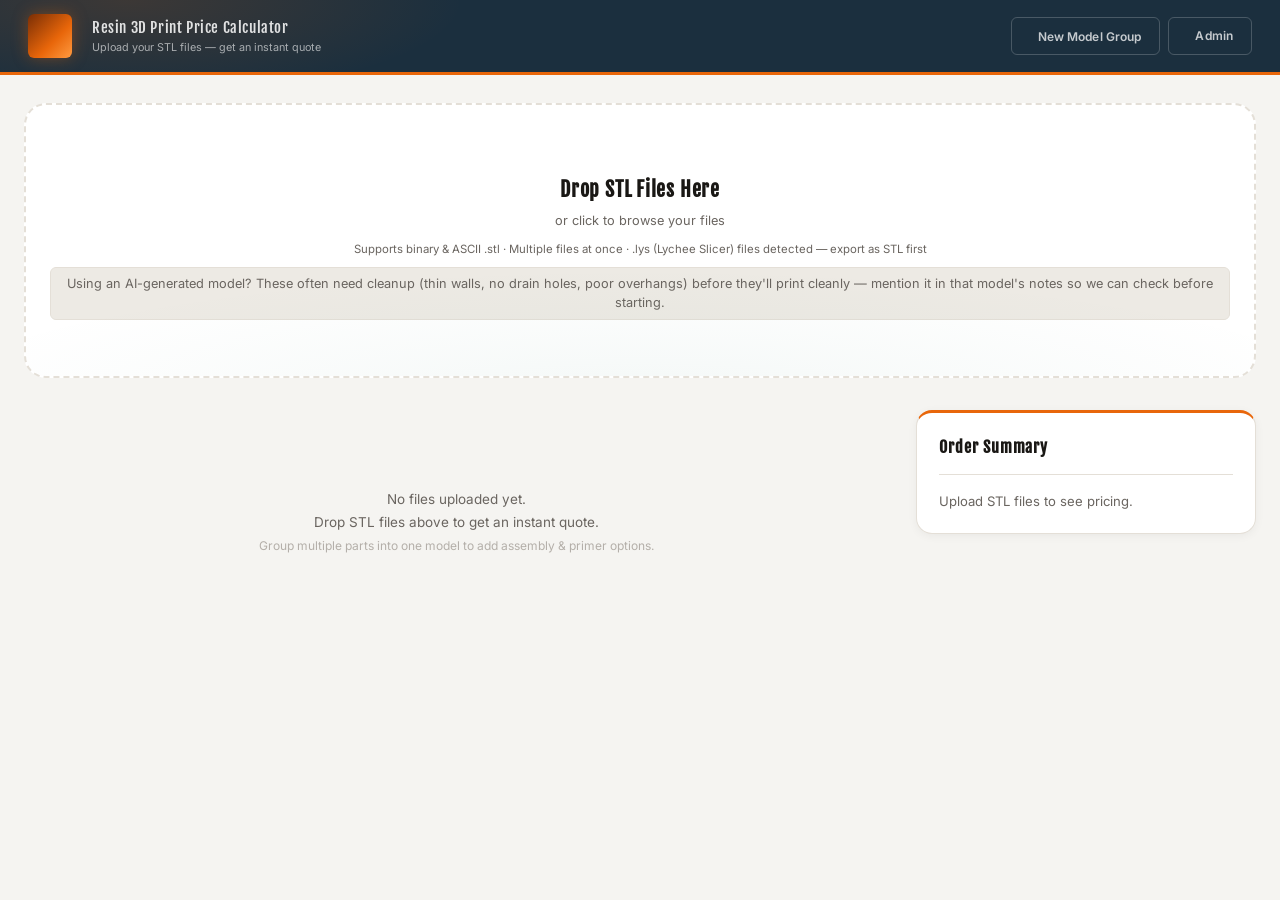
==== index.html @ 91a3cb87 "Wire the real Supabase relay URL and fix a duplicate config.js module instance RELAY_BASE_URL now po" ====
<!DOCTYPE html>
<html lang="en">
<head>
  <meta charset="UTF-8">
  <meta name="viewport" content="width=device-width, initial-scale=1.0">
  <title>3D Print Price Calculator — Arcane Flame</title>
  <link rel="stylesheet" href="css/style.css?v=14">
  <script type="importmap">
  {
    "imports": {
      "three":          "https://cdn.jsdelivr.net/npm/three@0.161.0/build/three.module.js",
      "three/addons/":  "https://cdn.jsdelivr.net/npm/three@0.161.0/examples/jsm/"
    }
  }
  </script>
</head>
<body>
<div class="app-wrap">

  <header class="app-header">
    <div class="app-header-left">
      <img src="https://ik.imagekit.io/8xqqxw0sa/Arcane%20Flame%20Branding/Arcane%20Flame%20logos/Arcane%20Flame%20Logog%20-%20White%20small%20stacked.png"
           alt="Arcane Flame" class="app-logo-img"
           onerror="this.style.display='none';this.nextElementSibling.style.display='flex'">
      <div class="app-logo-fallback" style="display:none" data-icon-only="flame" data-icon-size="20"></div>
      <div class="app-title">
        <p>Resin 3D Print Price Calculator</p>
        <span class="app-tagline">Upload your STL files — get an instant quote</span>
      </div>
    </div>
    <div class="app-header-actions">
      <button class="btn btn-ghost btn-sm" id="add-group-btn" aria-label="New Model Group">
        <span aria-hidden="true" data-icon-only="plus" data-icon-size="16"></span><span class="btn-label">New Model Group</span>
      </button>
      <a href="admin.html" class="btn btn-ghost btn-sm" aria-label="Admin">
        <span aria-hidden="true" data-icon-only="settings" data-icon-size="16"></span><span class="btn-label">Admin</span>
      </a>
    </div>
  </header>
  <hr class="brand-divider">

  <div class="drop-zone" id="drop-zone" role="button" tabindex="0">
    <div class="drop-icon" data-icon-only="upload" data-icon-size="34"></div>
    <h3 class="drop-title-desktop">Drop STL Files Here</h3>
    <h3 class="drop-title-touch">Tap to Browse Your Files</h3>
    <p>or click to browse your files</p>
    <p class="drop-hint">Supports binary &amp; ASCII .stl · Multiple files at once · .lys (Lychee Slicer) files detected — export as STL first</p>
    <p class="ai-file-note" data-icon="bot">Using an AI-generated model? These often need cleanup (thin walls, no drain holes, poor overhangs) before they'll print cleanly — mention it in that model's notes so we can check before starting.</p>
  </div>
  <input type="file" id="file-input" accept=".stl,.lys" multiple hidden>

  <div class="main-grid">
    <div>
      <div id="group-list">
        <div id="empty-state" class="empty-state">
          <div class="empty-icon" data-icon-only="inbox" data-icon-size="34"></div>
          <p>No files uploaded yet.<br>Drop STL files above to get an instant quote.<br>
          <span style="font-size:.8rem;color:var(--text-dimmer)">Group multiple parts into one model to add assembly &amp; primer options.</span></p>
        </div>
      </div>
      <button class="btn btn-primary btn-lg add-model-btn" id="add-model-btn" type="button" style="display:none">
        <span aria-hidden="true" data-icon-only="plus" data-icon-size="16"></span><span class="btn-label">Add New Model</span>
      </button>
    </div>

    <aside class="order-summary" id="order-summary">
      <h2 class="summary-title">Order Summary</h2>
      <p class="summary-empty">Upload STL files to see pricing.</p>
    </aside>
  </div>

  <div class="mobile-summary-bar empty" id="mobile-summary-bar">
    <div class="mobile-summary-info">
      <span class="mobile-summary-count" id="mobile-summary-count">0 items</span>
      <span class="mobile-summary-total" id="mobile-summary-total">—</span>
    </div>
    <button class="btn btn-primary btn-sm" id="mobile-summary-btn" data-icon-suffix="arrowRight">Review Order</button>
  </div>

</div><!-- /.app-wrap -->

<!-- 3D Viewer Modal -->
<div class="modal-backdrop" id="viewer-modal" role="dialog" aria-modal="true">
  <div class="modal-panel">
    <div class="modal-header">
      <span class="modal-title">3D Preview</span>
      <div class="modal-header-controls">
        <div class="viewer-themes" id="viewer-theme-btns">
          <button class="theme-btn active" data-theme="resin">Resin</button>
          <button class="theme-btn" data-theme="clay">Clay</button>
          <button class="theme-btn" data-theme="studio">Studio</button>
        </div>
        <button class="btn btn-ghost btn-sm" id="modal-close" data-icon="x">Close</button>
      </div>
    </div>
    <div class="modal-canvas-wrap">
      <!-- Static thumbnail shown by default; replaced by canvas on demand -->
      <div id="modal-static-wrap" class="modal-static-wrap" style="display:none">
        <img id="modal-static-img" class="modal-static-img" alt="Model preview">
        <button class="btn btn-primary" id="modal-load-3d-btn" data-icon="eye">Load Interactive 3D Preview</button>
        <p class="modal-static-note" id="modal-perf-note"></p>
      </div>
      <canvas id="modal-canvas" style="display:none"></canvas>
      <div class="modal-hint" data-icon="mousePointer">Drag to rotate · Scroll to zoom · Right-click to pan</div>
    </div>
  </div>
</div>

<!-- Order / Quote Form Overlay -->
<div class="order-overlay" id="order-overlay" role="dialog" aria-modal="true">
  <div class="order-panel">
    <div class="order-panel-header">
      <h2 id="order-panel-title">Review Your Order</h2>
      <button class="btn btn-ghost btn-sm" id="order-close" data-icon-only="x" data-icon-size="16"></button>
    </div>
    <div class="order-panel-body">

      <!-- Step 1 — Review -->
      <div id="order-review-wrap" style="display:none">
        <div class="review-ref-row">
          <span class="review-ref-label">Quote Reference</span>
          <span class="quote-stamp"><strong id="review-order-number" class="quote-stamp-value">—</strong></span>
        </div>
        <div id="review-groups-container"><!-- populated by JS --></div>
        <div class="order-total-row">
          <span>Grand Total (estimated)</span>
          <span id="review-order-total">—</span>
        </div>
        <p class="review-custom-quote-note" id="review-custom-quote-note" style="display:none" data-icon="info">
          Orders over £150 are personally reviewed before we confirm pricing — we'll be in touch if anything needs adjusting.
        </p>
        <p class="review-minimum-note" id="review-minimum-note" style="display:none"></p>
        <p class="review-disclaimer-note" data-icon="alertTriangle">
          Please review your order carefully before continuing.
          Ensure all scales, quantities, and material choices are correct.
          All orders are reviewed by hand before we confirm — you're welcome to cancel at that point if anything needs changing.
        </p>
        <div class="form-actions">
          <button class="btn btn-primary btn-lg" id="review-continue-btn" data-icon-suffix="arrowRight">Continue to Contact Details</button>
        </div>
      </div>

      <!-- Step 2 — Contact form -->
      <div id="order-form-wrap" style="display:none">
        <div class="review-back-row">
          <button class="btn btn-ghost btn-sm" id="order-back-btn" data-icon="arrowLeft">Back to Review</button>
          <span class="review-back-ref">Ref: <strong id="form-order-ref">—</strong></span>
        </div>

        <form id="order-form" novalidate>
          <div class="form-field">
            <label for="cust-name">Your name *</label>
            <input type="text" id="cust-name" name="cust-name" required placeholder="Jane Smith">
          </div>
          <div class="form-field">
            <label for="cust-email">Email address *</label>
            <input type="email" id="cust-email" name="cust-email" required placeholder="jane@example.com">
          </div>
          <div class="form-field">
            <label for="cust-notes">Additional notes</label>
            <textarea id="cust-notes" name="cust-notes"
              placeholder="Colour preferences, deadline, special requirements…"></textarea>
          </div>

          <div class="form-field disclaimer-field">
            <label class="checkbox-row">
              <input type="checkbox" name="disclaimer" id="disclaimer-check" required>
              <span>I confirm that all information provided (file scale, material selection,
                supports, and quantity) is accurate to the best of my knowledge. I understand
                that submitting incorrect information may result in my order being
                <strong>delayed or cancelled</strong> while Arcane Flame contacts me to
                resolve the issue before proceeding.</span>
            </label>
          </div>

          <p style="font-size:.75rem;color:var(--text-dimmer);margin-bottom:14px;line-height:1.5">
            * Estimate only — final price confirmed after file review.
            STL files are not uploaded; only dimensions and volume are used for pricing.
          </p>
          <div class="form-actions">
            <button type="submit" class="btn btn-primary btn-lg" data-icon-suffix="arrowRight">Submit Quote Request</button>
          </div>
        </form>
      </div>

      <!-- Step 3 — Success -->
      <div class="order-success" id="order-success-wrap" style="display:none">
        <div class="success-icon" data-icon-only="flame" data-icon-size="40"></div>
        <h3>Quote Submitted!</h3>
        <p>We'll review your files and send a confirmation to<br>
           <strong id="order-success-email" style="color:var(--accent)"></strong></p>
        <p class="success-ref">Your reference</p>
        <span class="quote-stamp quote-stamp-lg"><strong id="order-success-number" class="quote-stamp-value">—</strong></span>
        <p style="font-size:.8rem">Our team typically responds within 1 business day.</p>
        <button class="btn btn-secondary"
                onclick="document.getElementById('order-overlay').classList.remove('open')">Close</button>
      </div>

    </div>
  </div>
</div>

<script type="module" src="js/main.js?v=16"></script>
<script>
  document.getElementById('add-group-btn').addEventListener('click', () => {
    document.dispatchEvent(new CustomEvent('add-group'));
  });
</script>
</body>
</html>
---- css/style.css ----
/* ============================================================
   3D Print Price Calculator — Arcane Flame
   v8 · Fjalla One · Green CTA · Modern UI
   ============================================================ */

@import url('https://fonts.googleapis.com/css2?family=Fjalla+One&family=Inter:wght@300;400;500;600;700&family=IBM+Plex+Mono:wght@500;600&display=swap');

:root {
  --bg:           #f5f4f1;
  --bg2:          #ffffff;
  --bg3:          #edeae4;
  --card:         #ffffff;
  --card-border:  #e4dfd7;
  --card-border-h:#c8c2b8;

  /* CTA — Arcane Flame forest green */
  --accent:       #1c6d57;
  --accent-light: #145242;
  --accent-dim:   #155044;
  --accent-glow:  rgba(28,109,87,.12);
  --accent-glow2: rgba(28,109,87,.06);

  /* Brand flame orange (decorative) */
  --flame:        #e8660a;
  --flame-light:  #c45508;
  --flame-glow:   rgba(232,102,10,.10);

  --green:        #16a34a;
  --amber:        #c47700;
  --red:          #dc2626;

  --text:         #191714;
  --text-dim:     #6a6560;
  --text-dimmer:  #b4afa9;
  --heading-font: 'Fjalla One', Impact, sans-serif;
  --body-font:    'Inter', -apple-system, BlinkMacSystemFont, sans-serif;
  --mono-font:    'IBM Plex Mono', ui-monospace, 'SF Mono', Consolas, monospace;

  --radius:    10px;
  --radius-sm: 6px;
  --radius-lg: 16px;
  --radius-xl: 22px;

  --shadow:    0 4px 24px rgba(0,0,0,.07);
  --shadow-sm: 0 2px 10px rgba(0,0,0,.05);
  --shadow-lg: 0 8px 32px rgba(0,0,0,.10);
  --glow:      0 0 24px rgba(28,109,87,.22);
  --transition: .18s ease;
}

/* ---- Reset --------------------------------------------------------- */
*, *::before, *::after { box-sizing: border-box; margin: 0; padding: 0; }
html { font-size: 15px; scroll-behavior: smooth; }
body {
  font-family: var(--body-font);
  background: var(--bg);
  color: var(--text);
  min-height: 100vh;
  line-height: 1.55;
}
a { color: var(--accent); text-decoration: none; }
a:hover { color: var(--accent-light); }
img { display: block; max-width: 100%; }

/* ---- Icons ----------------------------------------------------------- */
.icon { flex-shrink: 0; vertical-align: -3px; }
.label-icon-row { display: inline-flex; align-items: center; gap: 6px; }

/* ---- Layout -------------------------------------------------------- */
.app-wrap { max-width: 1280px; margin: 0 auto; padding: 0 16px 60px; }
@media (min-width: 960px) {
  .app-wrap { padding: 0 24px 80px; }
}

/* ---- Header -------------------------------------------------------- */
.app-header {
  display: flex; flex-direction: column; align-items: flex-start; gap: 10px;
  padding: 12px 16px; margin: 0 -16px;
  background:
    radial-gradient(ellipse 480px 140px at 10% 0%, rgba(232,102,10,.16), transparent 70%),
    #1b2f3e;
  border-bottom: 3px solid var(--flame);
}
.app-header-left { display: flex; align-items: center; gap: 12px; width: 100%; }

.app-logo-img {
  height: 40px; width: auto; display: block; flex-shrink: 0;
}
.app-logo-fallback {
  width: 36px; height: 36px;
  background: linear-gradient(135deg, #7a2e05 0%, #e8660a 60%, #ff9a40 100%);
  border-radius: var(--radius-sm);
  display: flex; align-items: center; justify-content: center;
  font-size: 1.2rem; box-shadow: 0 0 16px rgba(232,102,10,.35); flex-shrink: 0;
}
.app-title p {
  font-family: var(--heading-font);
  font-size: .92rem; letter-spacing: .04em;
  color: rgba(255,255,255,.85);
}
.app-title .app-tagline {
  font-size: .7rem; color: rgba(255,255,255,.6);
  display: block; margin-top: 1px; font-family: var(--body-font);
}

.app-header .btn-ghost {
  color: rgba(255,255,255,.75); border-color: rgba(255,255,255,.2); background: transparent;
}
.app-header .btn-ghost:hover {
  background: rgba(255,255,255,.1); color: #fff; border-color: rgba(255,255,255,.38);
}
.brand-divider { height: 0; border: none; margin-bottom: 28px; }

.app-header-actions { display: flex; gap: 8px; width: 100%; }
.app-header-actions .btn {
  flex: 0 0 44px; width: 44px; height: 44px; padding: 0;
  justify-content: center;
}
.app-header-actions .btn-label { display: none; }

@media (min-width: 768px) {
  .app-header {
    flex-direction: row; align-items: center; justify-content: space-between;
    padding: 14px 28px; margin: 0 -24px;
  }
  .app-header-left { width: auto; gap: 20px; }
  .app-logo-img { height: 52px; }
  .app-logo-fallback { width: 44px; height: 44px; font-size: 1.4rem; }
  .app-title p { font-size: 1rem; }
  .app-title .app-tagline { font-size: .72rem; }
  .app-header-actions { width: auto; }
  .app-header-actions .btn { flex: 0 0 auto; width: auto; height: auto; padding: 9px 18px; }
  .app-header-actions .btn-label { display: inline; margin-left: 2px; }
}

/* ---- Buttons ------------------------------------------------------- */
.btn {
  display: inline-flex; align-items: center; gap: 6px;
  padding: 9px 18px; border: 1px solid transparent;
  border-radius: var(--radius-sm);
  font-family: var(--body-font); font-size: .875rem; font-weight: 600;
  cursor: pointer; white-space: nowrap; transition: var(--transition); letter-spacing: .01em;
}
.btn:focus-visible { outline: 2px solid var(--accent); outline-offset: 2px; }

.btn-primary {
  background: linear-gradient(135deg, var(--accent-dim), var(--accent));
  color: #fff; border-color: var(--accent);
  box-shadow: 0 2px 10px rgba(28,109,87,.25);
}
.btn-primary:hover {
  background: linear-gradient(135deg, var(--accent), #22836a);
  box-shadow: var(--glow); transform: translateY(-1px);
  animation: btn-pulse 1.8s ease-in-out infinite;
}
@keyframes btn-pulse {
  0%, 100% { box-shadow: 0 2px 10px rgba(28,109,87,.25), 0 0 0 rgba(28,109,87,0); }
  50%      { box-shadow: 0 2px 10px rgba(28,109,87,.25), 0 0 20px rgba(28,109,87,.35); }
}
@media (prefers-reduced-motion: reduce) {
  .btn-primary:hover { animation: none; }
}
.btn-primary:active { transform: none; }
.btn-secondary { background: transparent; color: var(--accent); border-color: var(--accent); }
.btn-secondary:hover { background: var(--accent-glow); }
.btn-ghost { background: transparent; color: var(--text-dim); border-color: var(--card-border); }
.btn-ghost:hover { background: var(--bg3); color: var(--text); border-color: var(--card-border-h); }
.btn-danger { background: rgba(220,38,38,.07); color: var(--red); border-color: rgba(220,38,38,.3); }
.btn-danger:hover { background: rgba(220,38,38,.14); }
.btn-sm  { padding: 5px 12px; font-size: .8rem; }
.btn-lg  { padding: 13px 24px; font-size: 1rem; width: 100%; justify-content: center; }

/* ---- Drop zone ----------------------------------------------------- */
.drop-zone {
  border: 2px dashed var(--card-border);
  border-radius: var(--radius-xl); padding: 28px 16px;
  text-align: center; cursor: pointer; transition: var(--transition);
  background: var(--bg2); margin-bottom: 24px;
  user-select: none; position: relative; overflow: hidden;
}
@media (min-width: 768px) {
  .drop-zone { padding: 56px 24px; margin-bottom: 32px; }
}
.drop-title-touch { display: block; }
.drop-title-desktop { display: none; }
@media (min-width: 768px) {
  .drop-title-touch { display: none; }
  .drop-title-desktop { display: block; }
}
.drop-zone::after {
  content: ''; position: absolute; inset: 0;
  background: radial-gradient(ellipse 60% 50% at 50% 110%, rgba(28,109,87,.05), transparent);
  pointer-events: none;
}
.drop-zone:hover, .drop-zone.drag-over {
  border-color: var(--accent); background: #f0f8f5;
}
.drop-icon { font-size: 3rem; margin-bottom: 14px; line-height: 1; }
.drop-zone h3 {
  font-family: var(--heading-font);
  font-size: 1.3rem; letter-spacing: .04em; color: var(--text); margin-bottom: 6px;
}
.drop-zone p  { font-size: .85rem; color: var(--text-dim); }
.drop-zone .drop-hint { margin-top: 10px; font-size: .76rem; color: var(--text-dim); }
.ai-file-note {
  margin-top: 8px; font-size: .74rem; color: var(--text-dim);
  background: var(--bg3); border: 1px solid var(--card-border); border-radius: var(--radius-sm);
  padding: 6px 10px; display: inline-block;
}

/* ---- Main grid ----------------------------------------------------- */
.main-grid { display: grid; grid-template-columns: 1fr; gap: 20px; align-items: start; }
@media (min-width: 960px) {
  .main-grid { grid-template-columns: 1fr 340px; gap: 28px; }
}

/* ---- Empty state --------------------------------------------------- */
.empty-state {
  display: flex; flex-direction: column; align-items: center; justify-content: center;
  gap: 14px; padding: 64px 24px; color: var(--text-dim); min-height: 200px; text-align: center;
}
.empty-state .empty-icon { font-size: 3.5rem; opacity: .2; }
.empty-state p { font-size: .9rem; line-height: 1.7; }

/* ---- File cards ---------------------------------------------------- */
.file-card {
  background: var(--card); border: 1px solid var(--card-border);
  border-radius: var(--radius-lg); overflow: hidden;
  padding: 16px 18px 14px;
  position: relative; transition: border-color var(--transition), box-shadow var(--transition);
  box-shadow: var(--shadow-sm);
}
.file-card:hover { border-color: var(--card-border-h); box-shadow: var(--shadow); }

.card-header { display: flex; gap: 14px; align-items: flex-start; margin-bottom: 12px; }
.card-header-text { flex: 1; min-width: 0; padding-top: 2px; }

.card-remove-x {
  position: absolute; top: 8px; right: 8px;
  background: rgba(220,38,38,.08); border: none; color: var(--red);
  cursor: pointer; width: 32px; height: 32px; border-radius: 16px;
  font-size: .78rem; display: flex; align-items: center; justify-content: center; gap: 5px;
  padding: 0; transition: background var(--transition), padding var(--transition), width var(--transition);
  z-index: 2; white-space: nowrap;
}
.card-remove-x:hover, .card-remove-x:focus-visible { background: rgba(220,38,38,.2); }
.card-remove-x.armed {
  width: auto; padding: 0 12px; background: var(--red); color: #fff; font-weight: 600;
}
.card-remove-x.armed:hover { background: #b91c1c; }

@media (max-width: 767px) {
  .card-remove-x:not(.armed) { width: 44px; height: 44px; font-size: 1rem; }
  .card-remove-x.armed { height: 44px; font-size: .85rem; }
}

.card-thumb {
  position: relative; background: var(--bg3); cursor: pointer;
  overflow: hidden; flex-shrink: 0;
  width: 100px; height: 100px;
  border-radius: var(--radius); border: 1px solid var(--card-border);
  display: flex; align-items: center; justify-content: center;
}
.card-thumb .thumb-img { width: 100%; height: 100%; object-fit: cover; }
.thumb-placeholder {
  font-size: 1.4rem; font-weight: 900; color: var(--text-dimmer);
  letter-spacing: .1em; font-family: var(--heading-font);
}
.thumb-overlay {
  position: absolute; inset: 0; background: rgba(10,9,7,.55);
  display: flex; align-items: center; justify-content: center;
  opacity: 0; transition: opacity var(--transition);
  color: #ff9a40; font-size: .7rem; font-weight: 600; text-align: center; padding: 4px;
}
.card-thumb:hover .thumb-overlay { opacity: 1; }
.loading-thumb, .error-thumb { flex-direction: column; gap: 8px; color: var(--text-dim); }
.error-thumb { color: var(--red); font-size: 1.5rem; }

.card-body { display: flex; flex-direction: column; gap: 10px; }
.card-filename {
  font-size: .95rem; font-weight: 600; color: var(--text);
  white-space: nowrap; overflow: hidden; text-overflow: ellipsis; padding-right: 36px;
}
@media (max-width: 767px) {
  .card-filename { padding-right: 52px; }
}
.card-meta {
  font-family: var(--mono-font); font-size: .68rem; letter-spacing: .01em;
  color: var(--text-dim); display: flex; flex-wrap: wrap; gap: 4px; align-items: center;
}
.card-dims  { font-size: .79rem; color: var(--text-dim); }
.card-dims strong { font-family: var(--mono-font); font-size: .74rem; letter-spacing: .01em; color: var(--text); }
.card-meta.text-error { font-family: var(--body-font); font-size: .75rem; letter-spacing: normal; }

.card-controls { display: flex; flex-direction: column; gap: 8px; }
.control-row { display: grid; grid-template-columns: 90px 1fr; align-items: center; gap: 8px; }
.control-row label { font-size: .78rem; color: var(--text-dim); font-weight: 500; }

input[type="number"], input[type="text"], input[type="email"],
input[type="password"], select, textarea {
  background: var(--bg2); border: 1px solid var(--card-border);
  border-radius: var(--radius-sm); color: var(--text);
  font-family: var(--body-font); font-size: .85rem;
  padding: 6px 10px; width: 100%;
  transition: border-color var(--transition), box-shadow var(--transition);
}
input:focus, select:focus, textarea:focus {
  outline: none; border-color: var(--accent); box-shadow: 0 0 0 3px var(--accent-glow);
}
select option { background: #fff; }
.input-scale { max-width: 80px; }
.input-qty   { max-width: 70px; }

.scale-wrap { display: flex; flex-direction: column; gap: 6px; }
.scale-presets { display: flex; flex-wrap: wrap; gap: 4px; }
.scale-preset {
  background: var(--bg3); border: 1px solid var(--card-border);
  color: var(--text-dim); border-radius: 20px;
  font-size: .72rem; padding: 3px 10px; cursor: pointer;
  transition: var(--transition); font-family: var(--body-font);
}
.scale-preset:hover { border-color: var(--accent); color: var(--accent); }
.scale-preset.active { background: var(--accent); border-color: var(--accent); color: #fff; }

.seg-control { display: flex; border-radius: var(--radius-sm); overflow: hidden; border: 1px solid var(--card-border); }
.seg-btn {
  flex: 1; padding: 5px 10px; background: var(--bg3); border: none;
  color: var(--text-dim); font-size: .75rem; font-weight: 500;
  cursor: pointer; transition: var(--transition);
  font-family: var(--body-font); line-height: 1.3; text-align: center;
}
.seg-btn:not(:last-child) { border-right: 1px solid var(--card-border); }
.seg-btn:hover { background: var(--bg2); color: var(--text); }
.seg-btn.active { background: linear-gradient(135deg, var(--accent-dim), var(--accent)); color: #fff; }
.seg-btn.active-green { background: linear-gradient(135deg, #14532d, #16a34a); color: #fff; }
.presupported-badge {
  display: inline-flex; align-items: center; gap: 4px;
  font-size: .7rem; color: var(--green);
  background: rgba(22,163,74,.08); border: 1px solid rgba(22,163,74,.2);
  border-radius: 20px; padding: 2px 8px; margin-left: 6px;
}

.cost-details { margin-top: 2px; }
.cost-details summary {
  font-size: .78rem; color: var(--text-dim); cursor: pointer;
  padding: 4px 0; user-select: none; list-style: none;
  display: flex; align-items: center; gap: 4px;
}
.cost-details summary::before { content: '▶'; font-size: .6rem; transition: transform .15s; }
details[open] > summary::before { transform: rotate(90deg); }
.cost-details summary:hover { color: var(--accent); }
.breakdown-table { width: 100%; border-collapse: collapse; margin-top: 8px; font-size: .78rem; }
.breakdown-table td { padding: 4px 6px; border-bottom: 1px solid rgba(0,0,0,.05); }
.breakdown-table td:last-child { text-align: right; color: var(--text); }
.row-min td { color: var(--amber) !important; font-size: .75rem; }
.row-saved td { color: var(--green) !important; }

.card-cost {
  display: flex; align-items: baseline; gap: 12px;
  margin-top: auto; padding-top: 10px; border-top: 1px solid var(--card-border);
}
.unit-cost  { font-size: 1.15rem; font-weight: 700; color: var(--accent); }
.total-cost { font-size: .9rem; color: var(--text-dim); }

.progress-bar { height: 2px; background: var(--bg3); border-radius: 2px; overflow: hidden; }
.progress-fill { height: 100%; background: var(--accent); border-radius: 2px; width: 60%; }
.progress-fill.animate { animation: progress-pulse 1.4s ease-in-out infinite; }
@keyframes progress-pulse {
  0%,100% { transform: translateX(-100%); width: 60%; }
  50% { transform: translateX(130%); }
}
.spinner {
  width: 28px; height: 28px; border: 3px solid var(--card-border);
  border-top-color: var(--accent); border-radius: 50%; animation: spin .7s linear infinite;
}
@keyframes spin { to { transform: rotate(360deg); } }

/* ---- Order summary -------------------------------------------------- */
.order-summary {
  background: var(--card); border: 1px solid var(--card-border);
  border-radius: var(--radius-lg); padding: 22px;
  position: sticky; top: 24px;
  border-top: 3px solid var(--flame); box-shadow: var(--shadow-sm);
}

@media (max-width: 959px) {
  .order-summary { display: none; }
}

.mobile-summary-bar {
  display: none;
}
@media (max-width: 959px) {
  .mobile-summary-bar {
    display: flex; align-items: center; justify-content: space-between;
    position: fixed; left: 0; right: 0; bottom: 0; z-index: 50;
    background: var(--bg2); border-top: 2px solid var(--accent);
    padding: 10px 16px; gap: 12px;
    box-shadow: 0 -4px 16px rgba(0,0,0,.12);
  }
  .mobile-summary-bar.empty { display: none; }
  .app-wrap { padding-bottom: 84px; }
}
.mobile-summary-info { display: flex; flex-direction: column; line-height: 1.25; }
.mobile-summary-count { font-size: .7rem; color: var(--text-dim); }
.mobile-summary-total { font-size: 1.05rem; font-weight: 700; color: var(--accent); }

.summary-title {
  font-family: var(--heading-font);
  font-size: 1.05rem; letter-spacing: .06em;
  margin-bottom: 16px; padding-bottom: 14px; border-bottom: 1px solid var(--card-border);
}
.summary-empty { font-size: .875rem; color: var(--text-dim); }
.sum-file-detail {
  font-size: .72rem; color: var(--text-dimmer);
  padding: 0 0 5px 0; margin-top: -2px; line-height: 1.4;
}
.summary-divider { height: 1px; background: var(--card-border); margin: 12px 0; }
.summary-total {
  display: flex; justify-content: space-between;
  font-size: 1.15rem; font-weight: 700; margin-bottom: 16px;
}
.summary-total span:last-child { color: var(--accent); }
.summary-note {
  font-size: .74rem; color: var(--text-dim); margin-bottom: 18px; line-height: 1.5;
  padding: 8px 10px; border: 1px solid var(--card-border);
  border-radius: var(--radius-sm); background: var(--bg3);
}
.summary-min-note {
  font-size: .78rem; color: var(--accent); font-weight: 600; line-height: 1.5;
  padding: 8px 10px; margin-bottom: 12px;
  border: 1px solid var(--accent-glow); border-radius: var(--radius-sm); background: var(--accent-glow);
}

/* ---- 3D Viewer Modal — always dark --------------------------------- */
.modal-backdrop {
  position: fixed; inset: 0; z-index: 100;
  background: rgba(5,4,3,.88); backdrop-filter: blur(4px);
  display: none; align-items: flex-end; justify-content: center; padding: 0;
}
.modal-backdrop.open { display: flex; }

.modal-panel {
  background: #0d0b08; border: 1px solid #3a2e22; border-top: 2px solid #e8660a;
  border-radius: var(--radius-lg) var(--radius-lg) 0 0;
  width: 100%; max-width: 100%; height: 95vh;
  display: flex; flex-direction: column; overflow: hidden;
  box-shadow: 0 8px 40px rgba(0,0,0,.65), 0 0 24px rgba(232,102,10,.12);
}
@media (min-width: 600px) {
  .modal-backdrop { align-items: center; padding: 20px; }
  .modal-panel {
    border-radius: var(--radius-lg);
    max-width: 940px; height: min(90vh, 700px);
  }
}
.modal-header {
  display: flex; align-items: center; justify-content: space-between;
  padding: 12px 18px; background: #0d0b08; border-bottom: 1px solid #2a201a;
  flex-shrink: 0; gap: 12px;
}
.modal-title {
  font-family: var(--heading-font); font-size: .9rem; letter-spacing: .04em;
  color: #f0ece5; overflow: hidden; text-overflow: ellipsis; white-space: nowrap; flex: 1;
}
.modal-header-controls { display: flex; align-items: center; gap: 10px; flex-shrink: 0; }
.modal-header .btn-ghost { color: #9a8d7e; border-color: #2e2820; background: transparent; }
.modal-header .btn-ghost:hover { background: #1c1915; color: #f0ece5; border-color: #4a3c2e; }

.viewer-themes {
  display: flex; border-radius: var(--radius-sm); overflow: hidden; border: 1px solid #2e2820;
}
.theme-btn {
  background: #1a1410; border: none; color: #7a6e60;
  padding: 4px 11px; font-size: .72rem; font-weight: 600;
  cursor: pointer; font-family: var(--body-font); transition: var(--transition); letter-spacing: .03em;
}
.theme-btn:not(:last-child) { border-right: 1px solid #2e2820; }
.theme-btn:hover { background: #241c14; color: #c8b89e; }
.theme-btn.active { background: #e8660a; color: #fff; }

.modal-canvas-wrap { flex: 1; overflow: hidden; position: relative; }

/* Static preview shown before 3D loads */
.modal-static-wrap {
  position: absolute; inset: 0;
  display: flex; flex-direction: column; align-items: center; justify-content: center;
  background: #0d0b08; gap: 16px; padding: 24px;
}
.modal-static-img { max-width: 100%; max-height: 55%; border-radius: 8px; object-fit: contain; }
.modal-static-note {
  font-size: .76rem; color: #c47700;
  background: rgba(196,119,0,.10); border: 1px solid rgba(196,119,0,.25);
  border-radius: 6px; padding: 6px 14px; text-align: center; max-width: 480px;
}

#modal-canvas { width: 100% !important; height: 100% !important; display: block; }
.modal-hint {
  position: absolute; bottom: 14px; left: 50%; transform: translateX(-50%);
  background: rgba(10,9,7,.65); border: 1px solid #2e2820; border-radius: 20px;
  padding: 5px 16px; font-size: .73rem; color: #9a8d7e; pointer-events: none; white-space: nowrap;
}

/* ---- Order form overlay ------------------------------------------- */
.order-overlay {
  position: fixed; inset: 0; z-index: 200;
  background: rgba(5,4,3,.55); backdrop-filter: blur(4px);
  display: none; align-items: flex-end; justify-content: center; padding: 0;
}
.order-overlay.open { display: flex; }
.order-panel {
  background: var(--bg2); border: 1px solid var(--card-border-h);
  border-top: 3px solid var(--accent);
  border-left: none; border-right: none; border-bottom: none;
  border-radius: var(--radius-lg) var(--radius-lg) 0 0;
  width: 100%; max-width: 100%;
  max-height: 95vh; overflow-y: auto;
  box-shadow: var(--shadow-lg), var(--glow);
}
@media (min-width: 600px) {
  .order-overlay { align-items: center; padding: 20px; }
  .order-panel {
    border-radius: var(--radius-lg); max-width: 640px; max-height: 92vh;
    border-left: 1px solid var(--card-border-h);
    border-right: 1px solid var(--card-border-h);
    border-bottom: 1px solid var(--card-border-h);
  }
}
.order-panel-header {
  display: flex; align-items: center; justify-content: space-between;
  padding: 18px 22px; border-bottom: 1px solid var(--card-border);
  position: sticky; top: 0; background: var(--bg2); z-index: 1;
}
.order-panel-header h2 { font-family: var(--heading-font); font-size: 1.05rem; letter-spacing: .05em; }
.order-panel-body { padding: 22px; }

.order-total-row {
  display: flex; justify-content: space-between; font-size: 1.05rem; font-weight: 700;
  padding: 12px 0; border-top: 2px solid var(--card-border); margin-bottom: 22px;
}
.order-total-row span:last-child { color: var(--accent); }

.form-field { margin-bottom: 15px; }
.form-field label { display: block; font-size: .82rem; color: var(--text-dim); margin-bottom: 5px; font-weight: 500; }
.form-field textarea { resize: vertical; min-height: 85px; }

.disclaimer-field {
  background: rgba(28,109,87,.04); border: 1px solid rgba(28,109,87,.18);
  border-radius: var(--radius-sm); padding: 12px 14px; margin-bottom: 16px;
}
.checkbox-row { display: flex; gap: 12px; align-items: flex-start; cursor: pointer; }
.checkbox-row input[type="checkbox"] {
  width: 16px; height: 16px; min-width: 16px;
  margin-top: 2px; accent-color: var(--accent); cursor: pointer;
}
.checkbox-row span { font-size: .82rem; color: var(--text-dim); line-height: 1.5; }
.checkbox-row:has(input:checked) span { color: var(--text); }
.form-actions { display: flex; gap: 10px; margin-top: 4px; }

.order-success {
  display: none; flex-direction: column; align-items: center; justify-content: center;
  text-align: center; padding: 44px 24px; gap: 16px;
}
.success-icon { font-size: 3.5rem; }
.order-success h3 { font-family: var(--heading-font); font-size: 1.3rem; letter-spacing: .05em; }
.order-success p { color: var(--text-dim); font-size: .9rem; }

/* ---- Toast --------------------------------------------------------- */
#toast {
  position: fixed; bottom: 26px; left: 50%; transform: translateX(-50%) translateY(20px);
  background: var(--bg2); border: 1px solid var(--card-border);
  color: var(--text); padding: 10px 22px; border-radius: 40px;
  font-size: .875rem; box-shadow: var(--shadow);
  opacity: 0; transition: opacity .25s, transform .25s; z-index: 9999;
  pointer-events: none; white-space: nowrap;
}
#toast.show { opacity: 1; transform: translateX(-50%) translateY(0); }
#toast.toast-success { border-color: var(--green); color: var(--green); }
#toast.toast-error   { border-color: var(--red);   color: var(--red); }

/* Config source warning banner */
.config-source-warning {
  position: sticky; top: 0; z-index: 1000;
  background: rgba(220,38,38,.08); border: 1px solid rgba(220,38,38,.25);
  border-radius: var(--radius-sm); padding: 12px 16px;
  color: var(--red); font-size: .875rem; line-height: 1.5;
  margin: 0 -16px 16px -16px;
}

/* ---- Admin --------------------------------------------------------- */
.admin-wrap { max-width: 980px; margin: 0 auto; padding: 0 24px 80px; }
.admin-header {
  display: flex; align-items: center; justify-content: space-between;
  padding: 22px 0 26px; border-bottom: 1px solid var(--card-border); margin-bottom: 32px;
}
.admin-header h1 { font-family: var(--heading-font); font-size: 1.2rem; letter-spacing: .05em; }
.admin-header p  { font-size: .78rem; color: var(--text-dim); margin-top: 2px; }

.section {
  background: var(--card); border: 1px solid var(--card-border);
  border-radius: var(--radius-lg); margin-bottom: 24px; overflow: hidden;
}
.section-header {
  padding: 14px 22px; border-bottom: 1px solid var(--card-border);
  font-family: var(--heading-font); font-size: .9rem; letter-spacing: .03em;
  display: flex; align-items: center; justify-content: space-between; background: var(--bg3);
}
.section-body { padding: 22px; }
.form-grid { display: grid; grid-template-columns: repeat(auto-fill, minmax(200px, 1fr)); gap: 18px; }
.form-field-adm label { display: block; font-size: .8rem; color: var(--text-dim); margin-bottom: 5px; font-weight: 500; }
.form-field-adm .field-hint { font-size: .72rem; color: var(--text-dimmer); margin-top: 3px; line-height: 1.4; }

.mat-row {
  display: grid; grid-template-columns: 1fr 175px 42px 1fr 32px;
  gap: 8px; align-items: center; padding: 7px 0; border-bottom: 1px solid rgba(0,0,0,.06);
}
.mat-row:last-child { border-bottom: none; }
.mat-cost-wrap { display: flex; align-items: center; gap: 4px; }
.mat-cost-wrap input { max-width: 80px; }
.currency-prefix, .cost-suffix { font-size: .8rem; color: var(--text-dim); white-space: nowrap; }
input.mat-color { padding: 2px; height: 32px; cursor: pointer; background: transparent; }
.mat-del { padding: 4px 8px; font-size: .8rem; }

.preview-table { width: 100%; border-collapse: collapse; font-size: .82rem; }
.preview-table th {
  text-align: left; padding: 9px 10px; border-bottom: 1px solid var(--card-border);
  color: var(--text-dim); font-weight: 500; white-space: nowrap;
}
.preview-table td { padding: 8px 10px; border-bottom: 1px solid rgba(0,0,0,.04); }
.preview-table td:last-child { color: var(--accent); font-weight: 700; }

.auth-overlay {
  position: fixed; inset: 0; background: rgba(5,4,3,.90);
  z-index: 999; display: flex; align-items: center; justify-content: center;
}
.auth-panel {
  background: #fff; border: 1px solid var(--card-border-h); border-top: 2px solid var(--accent);
  border-radius: var(--radius-lg); padding: 36px; width: 100%; max-width: 380px;
  text-align: center; box-shadow: var(--shadow-lg);
}
.auth-panel h2 { font-family: var(--heading-font); font-size: 1.3rem; letter-spacing: .06em; margin-bottom: 8px; }
.auth-panel p  { font-size: .85rem; color: var(--text-dim); margin-bottom: 22px; }
.auth-error { color: var(--red); font-size: .82rem; margin-top: 8px; min-height: 18px; }

/* ---- Group cards --------------------------------------------------- */
.group-card {
  background: var(--card); border: 1px solid var(--card-border);
  border-left: 3px solid var(--flame); border-radius: var(--radius-lg);
  margin-bottom: 22px; overflow: hidden;
  transition: box-shadow var(--transition); box-shadow: var(--shadow-sm);
}
.group-card:hover { box-shadow: var(--shadow); }

.group-header {
  display: flex; align-items: center; justify-content: space-between;
  padding: 12px 16px 12px 18px;
  background: var(--bg3); border-bottom: 1px solid var(--card-border); gap: 12px;
}
.group-name-wrap { display: flex; align-items: center; gap: 10px; flex: 1; min-width: 0; }
.group-tag {
  font-family: var(--heading-font); font-size: .65rem; letter-spacing: .1em;
  color: var(--flame); background: rgba(232,102,10,.08); border: 1px solid rgba(232,102,10,.2);
  border-radius: 4px; padding: 2px 8px; white-space: nowrap; flex-shrink: 0;
}
.group-name-input {
  background: transparent; border: none; border-bottom: 1px dashed var(--card-border);
  border-radius: 0; color: var(--text);
  font-size: .95rem; font-weight: 600; font-family: var(--body-font);
  padding: 2px 4px; width: 100%; max-width: 300px; transition: border-color var(--transition);
}
.group-name-input:focus { outline: none; border-bottom-color: var(--accent); }
.group-header-actions { display: flex; align-items: center; gap: 8px; flex-shrink: 0; }

.group-delete-btn {
  display: flex; align-items: center; gap: 6px; flex-shrink: 0;
  background: transparent; color: var(--text-dim); border: 1px solid var(--card-border);
}
.group-delete-btn:hover { background: rgba(220,38,38,.08); color: var(--red); border-color: rgba(220,38,38,.3); }
.group-delete-btn.armed {
  background: var(--red); color: #fff; border-color: var(--red); font-weight: 600;
}
.group-delete-btn.armed:hover { background: #b91c1c; }
.delete-confirm-text { white-space: nowrap; }

.group-settings {
  display: grid; grid-template-columns: 1fr 1fr; gap: 12px;
  padding: 14px 18px; border-bottom: 1px solid var(--card-border); background: rgba(0,0,0,.018);
}
@media (max-width: 700px) { .group-settings { grid-template-columns: 1fr; } }

.group-setting-block {
  background: var(--bg2); border: 1px solid var(--card-border); border-radius: var(--radius);
  padding: 14px 16px; display: flex; flex-direction: column; gap: 8px;
  transition: border-color var(--transition);
}
.group-setting-block:hover { border-color: var(--card-border-h); }
.setting-disabled { opacity: .4; pointer-events: none; }
.group-setting-label { font-size: .85rem; font-weight: 700; color: var(--text); }
.group-setting-desc  { font-size: .76rem; color: var(--text-dim); line-height: 1.5; }
.primer-row { display: flex; align-items: center; gap: 14px; flex-wrap: wrap; }
.setting-cost-hint {
  font-size: .78rem; color: var(--green); font-weight: 600;
  background: rgba(22,163,74,.08); border: 1px solid rgba(22,163,74,.2);
  border-radius: 20px; padding: 2px 8px; white-space: nowrap;
}

/* Primer swatches — large tap-friendly circles */
.primer-swatch-btn {
  display: flex; flex-direction: column; align-items: center; gap: 6px;
  background: none; border: none; padding: 2px; cursor: pointer; min-width: 52px;
}
.primer-swatch {
  display: flex; align-items: center; justify-content: center;
  width: 48px; height: 48px; min-width: 44px; min-height: 44px;
  border-radius: 50%; border: 2px solid var(--card-border);
  background: #fff; box-shadow: inset 0 0 0 1px rgba(0,0,0,.04);
  transition: var(--transition);
}
.primer-swatch-btn:hover .primer-swatch { border-color: var(--card-border-h); transform: translateY(-1px); }
.primer-swatch.active { border-color: var(--accent); box-shadow: 0 0 0 3px var(--accent-glow); }
.primer-swatch.primer-none {
  background: repeating-linear-gradient(
    135deg, #fff, #fff 45%, transparent 45%, transparent 55%, #fff 55%, #fff 100%
  );
  background-image: linear-gradient(135deg, transparent 47%, var(--red, #dc2626) 47%, var(--red, #dc2626) 53%, transparent 53%);
  background-color: #fff;
}
.primer-check { color: #fff; font-size: 1.1rem; font-weight: 700; text-shadow: 0 1px 2px rgba(0,0,0,.4); }
.primer-swatch.primer-none .primer-check { color: var(--red, #dc2626); text-shadow: none; }
.primer-swatch-label { font-size: .7rem; color: var(--text-dim); text-align: center; }
.primer-swatch-btn:has(.primer-swatch.active) .primer-swatch-label { color: var(--text); font-weight: 600; }

/* ---- Print method (Resin / PLA) --------------------------------------- */
.print-method-block { grid-column: 1 / -1; }
.print-method-seg { display: flex; border-radius: var(--radius-sm); overflow: hidden; border: 1px solid var(--card-border); }
.print-method-seg .seg-btn { flex: 1; font-size: .82rem; padding: 8px 10px; }
.pla-color-desc { margin-top: 2px; }

/* "?" info tooltip — hover on desktop, tap-toggle on touch */
.info-tip-wrap { position: relative; display: inline-flex; margin-left: 6px; vertical-align: middle; }
.info-tip-btn {
  width: 18px; height: 18px; border-radius: 50%; border: 1px solid var(--card-border);
  background: var(--bg3); color: var(--text-dim); font-size: .7rem; font-weight: 700;
  display: flex; align-items: center; justify-content: center; cursor: pointer; padding: 0; line-height: 1;
}
.info-tip-btn:hover, .info-tip-btn:focus-visible { border-color: var(--accent); color: var(--accent); }
.info-tip-content {
  position: absolute; bottom: calc(100% + 8px); left: 50%; transform: translateX(-50%);
  width: 240px; max-width: 70vw; background: var(--card); color: var(--text);
  border: 1px solid var(--card-border); border-radius: var(--radius-sm); box-shadow: var(--shadow);
  padding: 10px 12px; font-size: .74rem; font-weight: 400; line-height: 1.5; text-align: left;
  opacity: 0; visibility: hidden; transform: translateX(-50%) translateY(4px);
  transition: opacity var(--transition), transform var(--transition), visibility var(--transition);
  z-index: 5; pointer-events: none;
}
.info-tip-wrap:hover .info-tip-content,
.info-tip-wrap:focus-within .info-tip-content,
.info-tip-wrap.open .info-tip-content {
  opacity: 1; visibility: visible; transform: translateX(-50%) translateY(0); pointer-events: auto;
}

/* PLA colour swatches — same tap-friendly circle pattern as primer, plus a price badge */
.pla-color-row { display: flex; align-items: center; gap: 12px; flex-wrap: wrap; margin-top: 4px; }
.pla-swatch-btn {
  display: flex; flex-direction: column; align-items: center; gap: 6px;
  background: none; border: none; padding: 2px; cursor: pointer; min-width: 48px;
}
.pla-swatch {
  display: flex; align-items: center; justify-content: center;
  width: 40px; height: 40px; min-width: 40px; min-height: 40px;
  border-radius: 50%; border: 2px solid var(--card-border);
  box-shadow: inset 0 0 0 1px rgba(0,0,0,.08);
  transition: var(--transition);
}
.pla-swatch-btn:hover .pla-swatch { border-color: var(--card-border-h); transform: translateY(-1px); }
.pla-swatch.active { border-color: var(--accent); box-shadow: 0 0 0 3px var(--accent-glow); }
.pla-swatch-label { font-size: .68rem; color: var(--text-dim); text-align: center; line-height: 1.3; }
.pla-swatch-btn:has(.pla-swatch.active) .pla-swatch-label { color: var(--text); font-weight: 600; }
.pla-swatch-badge { display: block; font-size: .62rem; color: var(--accent); font-weight: 700; }

.group-notes { padding: 0 18px 14px; }
.group-notes-label { display: block; font-size: .8rem; font-weight: 500; color: var(--text-dim); margin-bottom: 5px; }
.group-notes-input {
  width: 100%; min-height: 56px; resize: vertical;
  background: var(--bg2); border: 1px solid var(--card-border); border-radius: var(--radius-sm);
  color: var(--text); font-family: var(--body-font); font-size: .85rem; padding: 8px 10px;
}
.group-notes-input:focus { outline: none; border-color: var(--accent); box-shadow: 0 0 0 3px var(--accent-glow); }

.assembly-seg { display: flex; border-radius: var(--radius-sm); overflow: hidden; border: 1px solid var(--card-border); }
.assembly-seg .seg-btn { flex: 1; font-size: .76rem; padding: 6px 8px; line-height: 1.3; }
.seg-disabled { opacity: .35; pointer-events: none; }
.seg-btn:disabled { opacity: .35; cursor: not-allowed; }

.group-items { padding: 12px 14px; display: flex; flex-direction: column; gap: 14px; }
.group-empty-hint {
  padding: 18px 14px; font-size: .83rem; color: var(--text-dim); line-height: 1.6;
  border: 1px dashed var(--card-border); border-radius: var(--radius); text-align: center; background: var(--bg3);
}
.control-block {
  display: flex; flex-direction: column; gap: 6px; padding: 10px 12px;
  background: var(--bg3); border-radius: var(--radius-sm);
}
.control-label { font-size: .8rem; font-weight: 700; color: var(--text); }
.control-desc  { font-size: .74rem; color: var(--text-dim); line-height: 1.5; }
.control-hint  { font-size: .73rem; color: var(--text-dimmer); padding-top: 2px; }
.hint-green    { color: var(--green) !important; }
.supports-seg .seg-btn { font-size: .76rem; padding: 6px 10px; line-height: 1.3; }
.scale-input-row { display: flex; align-items: center; gap: 8px; }
.scale-suffix { font-size: .76rem; color: var(--text-dim); white-space: nowrap; }
.group-items .file-card { border-radius: var(--radius); border: 1px solid var(--card-border); }

.group-footer { border-top: 1px solid var(--card-border); padding: 14px 18px; background: rgba(0,0,0,.02); }
.group-costs {
  display: grid; grid-template-columns: 1fr auto;
  gap: 4px 12px; font-size: .8rem; color: var(--text-dim); margin-bottom: 10px;
}
.group-total {
  display: flex; justify-content: space-between; align-items: baseline;
  font-size: 1rem; font-weight: 700;
  border-top: 1px solid var(--card-border); padding-top: 8px; margin-top: 4px;
}
.group-total span:last-child { color: var(--accent); }
.group-actions { padding: 10px 16px 14px; display: flex; gap: 8px; flex-wrap: wrap; }
.add-part-btn { font-size: .92rem; padding: 14px 24px; }

.add-model-btn { margin-top: 14px; font-size: .95rem; }

/* ---- Collapsed ("Done") group card ---------------------------------- */
.group-done-btn { background: linear-gradient(135deg, #16a34a, #15803d); border-color: #15803d; box-shadow: 0 2px 10px rgba(22,163,74,.25); }
.group-done-btn:hover { background: linear-gradient(135deg, #15803d, #12692f); }
.group-collapsed {
  display: flex; align-items: center; gap: 12px; padding: 14px 18px;
}
.group-collapsed-check { font-size: 1.3rem; flex-shrink: 0; }
.group-collapsed-info { flex: 1; min-width: 0; }
.group-collapsed-name { font-size: .95rem; font-weight: 600; color: var(--text); }
.group-collapsed-meta { font-size: .76rem; color: var(--text-dim); }
.group-collapsed-price { font-size: 1rem; font-weight: 700; color: var(--accent); white-space: nowrap; }
.group-edit-btn { flex-shrink: 0; }

/* ---- Order summary group lines ------------------------------------- */
.summary-groups { margin-bottom: 4px; }
.summary-group  { margin-bottom: 14px; }
.summary-group-name {
  font-family: var(--heading-font); font-size: .72rem; letter-spacing: .1em;
  color: var(--flame); margin-bottom: 6px; padding-bottom: 4px;
  border-bottom: 1px solid var(--card-border);
}
.summary-line {
  display: grid; grid-template-columns: 1fr auto auto;
  gap: 6px 8px; align-items: baseline; font-size: .84rem; padding: 2px 0;
}
.summary-line-extra .sum-name { color: var(--text-dimmer); font-style: italic; font-size: .78rem; }
.sum-name  { overflow: hidden; text-overflow: ellipsis; white-space: nowrap; color: var(--text-dim); }
.sum-qty   { color: var(--text-dimmer); font-size: .76rem; }
.sum-price { font-weight: 600; }
.summary-group-subtotal {
  display: flex; justify-content: space-between;
  font-size: .875rem; font-weight: 600;
  margin-top: 6px; padding-top: 6px; border-top: 1px solid var(--card-border); color: var(--text-dim);
}
.summary-group-subtotal span:last-child { color: var(--text); }

.card-warning {
  font-size: .76rem; color: var(--amber);
  background: rgba(196,119,0,.06); border: 1px solid rgba(196,119,0,.2);
  border-radius: var(--radius-sm); padding: 7px 10px; line-height: 1.5;
}

/* ---- Order review -------------------------------------------------- */
.review-ref-row {
  display: flex; align-items: center; justify-content: space-between;
  padding: 10px 14px; margin-bottom: 16px;
  background: var(--bg3); border: 1px solid var(--card-border); border-radius: var(--radius-sm);
}
.review-ref-label { font-size: .76rem; color: var(--text-dim); }

/* ---- Quote stamp — hallmark/assay-mark treatment for the order reference ---- */
.quote-stamp {
  position: relative; display: inline-flex; align-items: center;
  padding: 5px 14px; border: 1.5px solid var(--flame);
  border-radius: 3px; background: rgba(232,102,10,.05);
}
.quote-stamp::before, .quote-stamp::after {
  content: ''; position: absolute; width: 8px; height: 8px;
  border: 1.5px solid var(--flame);
}
.quote-stamp::before { top: -3px; left: -3px; border-right: none; border-bottom: none; }
.quote-stamp::after  { bottom: -3px; right: -3px; border-left: none; border-top: none; }
.quote-stamp .quote-stamp-value {
  font-family: var(--mono-font); font-weight: 600; font-size: .82rem;
  letter-spacing: .08em; color: var(--flame-light);
}
.quote-stamp-lg { padding: 8px 20px; }
.quote-stamp-lg .quote-stamp-value { font-size: 1rem; }

.review-group { border: 1px solid var(--card-border); border-radius: var(--radius); overflow: hidden; margin-bottom: 14px; }
.review-group-hdr {
  padding: 8px 14px; background: var(--bg3);
  font-family: var(--heading-font); font-size: .75rem; letter-spacing: .1em;
  color: var(--flame); border-bottom: 1px solid var(--card-border);
}
.review-file-row {
  display: grid; grid-template-columns: 56px 1fr auto; gap: 10px; align-items: center;
  padding: 10px 14px; border-bottom: 1px solid rgba(0,0,0,.05);
}
.review-file-row:last-of-type { border-bottom: none; }
.review-thumb {
  width: 56px; height: 56px; border-radius: var(--radius-sm); object-fit: cover;
  background: var(--bg3); border: 1px solid var(--card-border); flex-shrink: 0;
}
.review-thumb-ph {
  display: flex; align-items: center; justify-content: center;
  font-size: .65rem; font-weight: 900; color: var(--text-dimmer);
  letter-spacing: .08em; font-family: var(--heading-font);
}
.review-file-info { min-width: 0; }
.review-file-name {
  font-size: .82rem; font-weight: 600; color: var(--text);
  white-space: nowrap; overflow: hidden; text-overflow: ellipsis;
}
.review-file-meta { font-size: .72rem; color: var(--text-dim); margin-top: 2px; line-height: 1.5; }
.review-file-cost { font-weight: 700; color: var(--accent); white-space: nowrap; font-size: .9rem; }
.review-extra-row {
  display: flex; justify-content: space-between; align-items: center;
  padding: 5px 14px; font-size: .78rem; color: var(--text-dimmer); border-top: 1px solid rgba(0,0,0,.05);
}
.review-extra-row span:last-child { font-weight: 600; color: var(--text-dim); }
.review-group-subtotal {
  display: flex; justify-content: space-between; align-items: center;
  padding: 9px 14px; font-size: .875rem; font-weight: 700;
  background: var(--bg3); border-top: 1px solid var(--card-border);
}
.review-group-subtotal span:last-child { color: var(--accent); }
.review-disclaimer-note {
  font-size: .78rem; color: var(--text-dim); line-height: 1.6;
  padding: 10px 14px; margin: 4px 0 16px;
  background: rgba(28,109,87,.04); border: 1px solid rgba(28,109,87,.15); border-radius: var(--radius-sm);
}
.review-custom-quote-note {
  font-size: .8rem; color: var(--amber); line-height: 1.6;
  padding: 10px 14px; margin: 4px 0 12px;
  background: rgba(196,119,0,.08); border: 1px solid rgba(196,119,0,.3); border-radius: var(--radius-sm);
  font-weight: 600;
}
.review-minimum-note {
  font-size: .8rem; color: var(--accent); line-height: 1.6;
  padding: 10px 14px; margin: 4px 0 12px;
  background: var(--accent-glow); border: 1px solid var(--accent-glow); border-radius: var(--radius-sm);
  font-weight: 600;
}
.review-back-row {
  display: flex; align-items: center; justify-content: space-between;
  margin-bottom: 18px; padding-bottom: 14px; border-bottom: 1px solid var(--card-border);
}
.review-back-ref { font-size: .76rem; color: var(--text-dimmer); }
.review-back-ref strong { color: var(--accent); }
.success-ref { font-size: .82rem; color: var(--text-dim); }

/* ---- Mobile -------------------------------------------------------- */
@media (max-width: 480px) {
  .group-actions { flex-direction: column; }
  .group-actions .btn { width: 100%; justify-content: center; }
  .control-row { grid-template-columns: 1fr; gap: 3px; }
  .review-file-row { grid-template-columns: 44px 1fr auto; gap: 8px; }
  .review-thumb { width: 44px; height: 44px; }
  .seg-btn { font-size: .7rem; padding: 5px 6px; }
  .card-thumb { width: 76px; height: 76px; }
  .viewer-themes { display: none; }
}

/* ---- Touch target sizing ------------------------------------------- */
@media (max-width: 767px) {
  .seg-btn { min-height: 44px; }
  .btn-sm  { min-height: 36px; }
  .scale-preset { min-height: 44px; padding: 6px 12px; }
  input[type="number"], input[type="text"], input[type="email"], select {
    min-height: 44px;
  }
  .modal-header .btn-sm, .order-panel-header .btn-sm { min-width: 44px; min-height: 36px; }
}

/* ---- Utilities ----------------------------------------------------- */
.text-error  { color: var(--red); }
.text-dim    { color: var(--text-dim); }
.text-accent { color: var(--accent); }
.mt-8  { margin-top: 8px; }
.mb-8  { margin-bottom: 8px; }
.gap-8 { gap: 8px; }
.flex  { display: flex; }
.flex-col { flex-direction: column; }
.items-center { align-items: center; }
.justify-between { justify-content: space-between; }
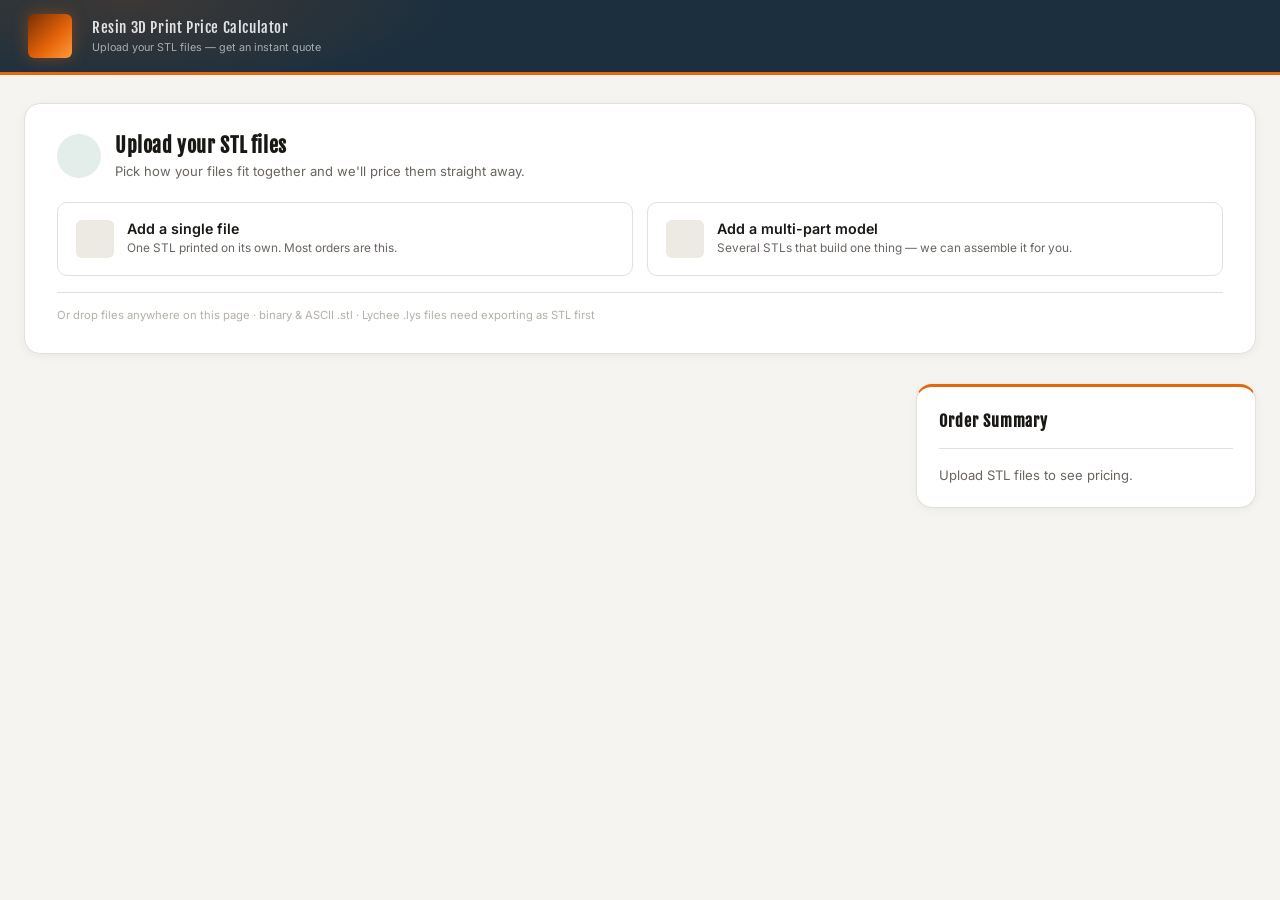
==== commit cd0b0810: "Rebuild the quoting surface around progressive disclosure The calculator rendered every control for " ====
--- a/index.html
+++ b/index.html
@@ -4,7 +4,7 @@
   <meta charset="UTF-8">
   <meta name="viewport" content="width=device-width, initial-scale=1.0">
   <title>3D Print Price Calculator — Arcane Flame</title>
-  <link rel="stylesheet" href="css/style.css?v=14">
+  <link rel="stylesheet" href="css/style.css?v=15">
   <script type="importmap">
   {
     "imports": {
@@ -28,39 +28,55 @@
         <span class="app-tagline">Upload your STL files — get an instant quote</span>
       </div>
     </div>
-    <div class="app-header-actions">
-      <button class="btn btn-ghost btn-sm" id="add-group-btn" aria-label="New Model Group">
-        <span aria-hidden="true" data-icon-only="plus" data-icon-size="16"></span><span class="btn-label">New Model Group</span>
-      </button>
-      <a href="admin.html" class="btn btn-ghost btn-sm" aria-label="Admin">
-        <span aria-hidden="true" data-icon-only="settings" data-icon-size="16"></span><span class="btn-label">Admin</span>
-      </a>
-    </div>
   </header>
   <hr class="brand-divider">
 
-  <div class="drop-zone" id="drop-zone" role="button" tabindex="0">
-    <div class="drop-icon" data-icon-only="upload" data-icon-size="34"></div>
-    <h3 class="drop-title-desktop">Drop STL Files Here</h3>
-    <h3 class="drop-title-touch">Tap to Browse Your Files</h3>
-    <p>or click to browse your files</p>
-    <p class="drop-hint">Supports binary &amp; ASCII .stl · Multiple files at once · .lys (Lychee Slicer) files detected — export as STL first</p>
-    <p class="ai-file-note" data-icon="bot">Using an AI-generated model? These often need cleanup (thin walls, no drain holes, poor overhangs) before they'll print cleanly — mention it in that model's notes so we can check before starting.</p>
-  </div>
+  <!-- Empty state — the two ways in. Shown only before anything is uploaded. -->
+  <div class="start-zone" id="start-zone">
+    <div class="start-head">
+      <div class="start-icon" data-icon-only="upload" data-icon-size="26"></div>
+      <div>
+        <h3>Upload your STL files</h3>
+        <p class="start-sub">Pick how your files fit together and we'll price them straight away.</p>
+      </div>
+    </div>
+
+    <div class="start-choices">
+      <button type="button" class="choice-card" id="start-single" data-intent="single">
+        <span class="choice-icon" data-icon-only="file" data-icon-size="20"></span>
+        <span class="choice-text">
+          <strong>Add a single file</strong>
+          <span>One STL printed on its own. Most orders are this.</span>
+        </span>
+      </button>
+      <button type="button" class="choice-card" id="start-model" data-intent="model">
+        <span class="choice-icon" data-icon-only="puzzle" data-icon-size="20"></span>
+        <span class="choice-text">
+          <strong>Add a multi-part model</strong>
+          <span>Several STLs that build one thing — we can assemble it for you.</span>
+        </span>
+      </button>
+    </div>
+
+    <p class="start-hint">Or drop files anywhere on this page · binary &amp; ASCII .stl · Lychee .lys files need exporting as STL first</p>
+  </div>
+
   <input type="file" id="file-input" accept=".stl,.lys" multiple hidden>
 
   <div class="main-grid">
     <div>
-      <div id="group-list">
-        <div id="empty-state" class="empty-state">
-          <div class="empty-icon" data-icon-only="inbox" data-icon-size="34"></div>
-          <p>No files uploaded yet.<br>Drop STL files above to get an instant quote.<br>
-          <span style="font-size:.8rem;color:var(--text-dimmer)">Group multiple parts into one model to add assembly &amp; primer options.</span></p>
-        </div>
-      </div>
-      <button class="btn btn-primary btn-lg add-model-btn" id="add-model-btn" type="button" style="display:none">
-        <span aria-hidden="true" data-icon-only="plus" data-icon-size="16"></span><span class="btn-label">Add New Model</span>
-      </button>
+      <div id="group-list"></div>
+
+      <!-- Persistent add row — replaces the old header/footer add buttons -->
+      <div class="add-row" id="add-row" style="display:none">
+        <button type="button" class="btn btn-secondary" data-intent="single">
+          <span aria-hidden="true" data-icon-only="plus" data-icon-size="15"></span><span class="btn-label">Add a single file</span>
+        </button>
+        <button type="button" class="btn btn-secondary" data-intent="model">
+          <span aria-hidden="true" data-icon-only="puzzle" data-icon-size="15"></span><span class="btn-label">Add a multi-part model</span>
+        </button>
+        <span class="add-row-hint">or drop files anywhere</span>
+      </div>
     </div>
 
     <aside class="order-summary" id="order-summary">
@@ -122,13 +138,11 @@
           <span class="quote-stamp"><strong id="review-order-number" class="quote-stamp-value">—</strong></span>
         </div>
         <div id="review-groups-container"><!-- populated by JS --></div>
+        <p class="review-custom-quote-note" id="review-custom-quote-note" style="display:none"></p>
         <div class="order-total-row">
-          <span>Grand Total (estimated)</span>
+          <span id="review-total-label">Grand total (estimated)</span>
           <span id="review-order-total">—</span>
         </div>
-        <p class="review-custom-quote-note" id="review-custom-quote-note" style="display:none" data-icon="info">
-          Orders over £150 are personally reviewed before we confirm pricing — we'll be in touch if anything needs adjusting.
-        </p>
         <p class="review-minimum-note" id="review-minimum-note" style="display:none"></p>
         <p class="review-disclaimer-note" data-icon="alertTriangle">
           Please review your order carefully before continuing.
@@ -178,7 +192,7 @@
             STL files are not uploaded; only dimensions and volume are used for pricing.
           </p>
           <div class="form-actions">
-            <button type="submit" class="btn btn-primary btn-lg" data-icon-suffix="arrowRight">Submit Quote Request</button>
+            <button type="submit" class="btn btn-primary btn-lg" id="order-submit-btn" data-icon-suffix="arrowRight">Send quote request</button>
           </div>
         </form>
       </div>
@@ -200,11 +214,15 @@
   </div>
 </div>
 
-<script type="module" src="js/main.js?v=16"></script>
-<script>
-  document.getElementById('add-group-btn').addEventListener('click', () => {
-    document.dispatchEvent(new CustomEvent('add-group'));
-  });
-</script>
+<!-- Page-wide drag target — the page stays droppable for the whole session -->
+<div class="drop-overlay" id="drop-overlay" aria-hidden="true">
+  <div class="drop-overlay-inner">
+    <div data-icon-only="upload" data-icon-size="30"></div>
+    <strong>Drop to add as a new model</strong>
+    <span>Drop several files together and they'll become one multi-part model</span>
+  </div>
+</div>
+
+<script type="module" src="js/main.js?v=15"></script>
 </body>
 </html>
--- a/css/style.css
+++ b/css/style.css
@@ -168,134 +168,13 @@
 .btn-danger { background: rgba(220,38,38,.07); color: var(--red); border-color: rgba(220,38,38,.3); }
 .btn-danger:hover { background: rgba(220,38,38,.14); }
 .btn-sm  { padding: 5px 12px; font-size: .8rem; }
-.btn-lg  { padding: 13px 24px; font-size: 1rem; width: 100%; justify-content: center; }
-
-/* ---- Drop zone ----------------------------------------------------- */
-.drop-zone {
-  border: 2px dashed var(--card-border);
-  border-radius: var(--radius-xl); padding: 28px 16px;
-  text-align: center; cursor: pointer; transition: var(--transition);
-  background: var(--bg2); margin-bottom: 24px;
-  user-select: none; position: relative; overflow: hidden;
-}
-@media (min-width: 768px) {
-  .drop-zone { padding: 56px 24px; margin-bottom: 32px; }
-}
-.drop-title-touch { display: block; }
-.drop-title-desktop { display: none; }
-@media (min-width: 768px) {
-  .drop-title-touch { display: none; }
-  .drop-title-desktop { display: block; }
-}
-.drop-zone::after {
-  content: ''; position: absolute; inset: 0;
-  background: radial-gradient(ellipse 60% 50% at 50% 110%, rgba(28,109,87,.05), transparent);
-  pointer-events: none;
-}
-.drop-zone:hover, .drop-zone.drag-over {
-  border-color: var(--accent); background: #f0f8f5;
-}
-.drop-icon { font-size: 3rem; margin-bottom: 14px; line-height: 1; }
-.drop-zone h3 {
-  font-family: var(--heading-font);
-  font-size: 1.3rem; letter-spacing: .04em; color: var(--text); margin-bottom: 6px;
-}
-.drop-zone p  { font-size: .85rem; color: var(--text-dim); }
-.drop-zone .drop-hint { margin-top: 10px; font-size: .76rem; color: var(--text-dim); }
-.ai-file-note {
-  margin-top: 8px; font-size: .74rem; color: var(--text-dim);
-  background: var(--bg3); border: 1px solid var(--card-border); border-radius: var(--radius-sm);
-  padding: 6px 10px; display: inline-block;
-}
-
+.btn-lg  { padding: 13px 24px; font-size: 1rem; width: 100%; justify-content: center; }@media (min-width: 768px) {}@media (min-width: 768px) {}
 /* ---- Main grid ----------------------------------------------------- */
 .main-grid { display: grid; grid-template-columns: 1fr; gap: 20px; align-items: start; }
 @media (min-width: 960px) {
   .main-grid { grid-template-columns: 1fr 340px; gap: 28px; }
 }
-
-/* ---- Empty state --------------------------------------------------- */
-.empty-state {
-  display: flex; flex-direction: column; align-items: center; justify-content: center;
-  gap: 14px; padding: 64px 24px; color: var(--text-dim); min-height: 200px; text-align: center;
-}
-.empty-state .empty-icon { font-size: 3.5rem; opacity: .2; }
-.empty-state p { font-size: .9rem; line-height: 1.7; }
-
-/* ---- File cards ---------------------------------------------------- */
-.file-card {
-  background: var(--card); border: 1px solid var(--card-border);
-  border-radius: var(--radius-lg); overflow: hidden;
-  padding: 16px 18px 14px;
-  position: relative; transition: border-color var(--transition), box-shadow var(--transition);
-  box-shadow: var(--shadow-sm);
-}
-.file-card:hover { border-color: var(--card-border-h); box-shadow: var(--shadow); }
-
-.card-header { display: flex; gap: 14px; align-items: flex-start; margin-bottom: 12px; }
-.card-header-text { flex: 1; min-width: 0; padding-top: 2px; }
-
-.card-remove-x {
-  position: absolute; top: 8px; right: 8px;
-  background: rgba(220,38,38,.08); border: none; color: var(--red);
-  cursor: pointer; width: 32px; height: 32px; border-radius: 16px;
-  font-size: .78rem; display: flex; align-items: center; justify-content: center; gap: 5px;
-  padding: 0; transition: background var(--transition), padding var(--transition), width var(--transition);
-  z-index: 2; white-space: nowrap;
-}
-.card-remove-x:hover, .card-remove-x:focus-visible { background: rgba(220,38,38,.2); }
-.card-remove-x.armed {
-  width: auto; padding: 0 12px; background: var(--red); color: #fff; font-weight: 600;
-}
-.card-remove-x.armed:hover { background: #b91c1c; }
-
-@media (max-width: 767px) {
-  .card-remove-x:not(.armed) { width: 44px; height: 44px; font-size: 1rem; }
-  .card-remove-x.armed { height: 44px; font-size: .85rem; }
-}
-
-.card-thumb {
-  position: relative; background: var(--bg3); cursor: pointer;
-  overflow: hidden; flex-shrink: 0;
-  width: 100px; height: 100px;
-  border-radius: var(--radius); border: 1px solid var(--card-border);
-  display: flex; align-items: center; justify-content: center;
-}
-.card-thumb .thumb-img { width: 100%; height: 100%; object-fit: cover; }
-.thumb-placeholder {
-  font-size: 1.4rem; font-weight: 900; color: var(--text-dimmer);
-  letter-spacing: .1em; font-family: var(--heading-font);
-}
-.thumb-overlay {
-  position: absolute; inset: 0; background: rgba(10,9,7,.55);
-  display: flex; align-items: center; justify-content: center;
-  opacity: 0; transition: opacity var(--transition);
-  color: #ff9a40; font-size: .7rem; font-weight: 600; text-align: center; padding: 4px;
-}
-.card-thumb:hover .thumb-overlay { opacity: 1; }
-.loading-thumb, .error-thumb { flex-direction: column; gap: 8px; color: var(--text-dim); }
-.error-thumb { color: var(--red); font-size: 1.5rem; }
-
-.card-body { display: flex; flex-direction: column; gap: 10px; }
-.card-filename {
-  font-size: .95rem; font-weight: 600; color: var(--text);
-  white-space: nowrap; overflow: hidden; text-overflow: ellipsis; padding-right: 36px;
-}
-@media (max-width: 767px) {
-  .card-filename { padding-right: 52px; }
-}
-.card-meta {
-  font-family: var(--mono-font); font-size: .68rem; letter-spacing: .01em;
-  color: var(--text-dim); display: flex; flex-wrap: wrap; gap: 4px; align-items: center;
-}
-.card-dims  { font-size: .79rem; color: var(--text-dim); }
-.card-dims strong { font-family: var(--mono-font); font-size: .74rem; letter-spacing: .01em; color: var(--text); }
-.card-meta.text-error { font-family: var(--body-font); font-size: .75rem; letter-spacing: normal; }
-
-.card-controls { display: flex; flex-direction: column; gap: 8px; }
-.control-row { display: grid; grid-template-columns: 90px 1fr; align-items: center; gap: 8px; }
-.control-row label { font-size: .78rem; color: var(--text-dim); font-weight: 500; }
-
+@media (max-width: 767px) {}@media (max-width: 767px) {}
 input[type="number"], input[type="text"], input[type="email"],
 input[type="password"], select, textarea {
   background: var(--bg2); border: 1px solid var(--card-border);
@@ -312,16 +191,6 @@
 .input-qty   { max-width: 70px; }
 
 .scale-wrap { display: flex; flex-direction: column; gap: 6px; }
-.scale-presets { display: flex; flex-wrap: wrap; gap: 4px; }
-.scale-preset {
-  background: var(--bg3); border: 1px solid var(--card-border);
-  color: var(--text-dim); border-radius: 20px;
-  font-size: .72rem; padding: 3px 10px; cursor: pointer;
-  transition: var(--transition); font-family: var(--body-font);
-}
-.scale-preset:hover { border-color: var(--accent); color: var(--accent); }
-.scale-preset.active { background: var(--accent); border-color: var(--accent); color: #fff; }
-
 .seg-control { display: flex; border-radius: var(--radius-sm); overflow: hidden; border: 1px solid var(--card-border); }
 .seg-btn {
   flex: 1; padding: 5px 10px; background: var(--bg3); border: none;
@@ -353,19 +222,7 @@
 .breakdown-table td { padding: 4px 6px; border-bottom: 1px solid rgba(0,0,0,.05); }
 .breakdown-table td:last-child { text-align: right; color: var(--text); }
 .row-min td { color: var(--amber) !important; font-size: .75rem; }
-.row-saved td { color: var(--green) !important; }
-
-.card-cost {
-  display: flex; align-items: baseline; gap: 12px;
-  margin-top: auto; padding-top: 10px; border-top: 1px solid var(--card-border);
-}
-.unit-cost  { font-size: 1.15rem; font-weight: 700; color: var(--accent); }
-.total-cost { font-size: .9rem; color: var(--text-dim); }
-
-.progress-bar { height: 2px; background: var(--bg3); border-radius: 2px; overflow: hidden; }
-.progress-fill { height: 100%; background: var(--accent); border-radius: 2px; width: 60%; }
-.progress-fill.animate { animation: progress-pulse 1.4s ease-in-out infinite; }
-@keyframes progress-pulse {
+.row-saved td { color: var(--green) !important; }@keyframes progress-pulse {
   0%,100% { transform: translateX(-100%); width: 60%; }
   50% { transform: translateX(130%); }
 }
@@ -578,15 +435,6 @@
 #toast.toast-success { border-color: var(--green); color: var(--green); }
 #toast.toast-error   { border-color: var(--red);   color: var(--red); }
 
-/* Config source warning banner */
-.config-source-warning {
-  position: sticky; top: 0; z-index: 1000;
-  background: rgba(220,38,38,.08); border: 1px solid rgba(220,38,38,.25);
-  border-radius: var(--radius-sm); padding: 12px 16px;
-  color: var(--red); font-size: .875rem; line-height: 1.5;
-  margin: 0 -16px 16px -16px;
-}
-
 /* ---- Admin --------------------------------------------------------- */
 .admin-wrap { max-width: 980px; margin: 0 auto; padding: 0 24px 80px; }
 .admin-header {
@@ -640,64 +488,7 @@
 }
 .auth-panel h2 { font-family: var(--heading-font); font-size: 1.3rem; letter-spacing: .06em; margin-bottom: 8px; }
 .auth-panel p  { font-size: .85rem; color: var(--text-dim); margin-bottom: 22px; }
-.auth-error { color: var(--red); font-size: .82rem; margin-top: 8px; min-height: 18px; }
-
-/* ---- Group cards --------------------------------------------------- */
-.group-card {
-  background: var(--card); border: 1px solid var(--card-border);
-  border-left: 3px solid var(--flame); border-radius: var(--radius-lg);
-  margin-bottom: 22px; overflow: hidden;
-  transition: box-shadow var(--transition); box-shadow: var(--shadow-sm);
-}
-.group-card:hover { box-shadow: var(--shadow); }
-
-.group-header {
-  display: flex; align-items: center; justify-content: space-between;
-  padding: 12px 16px 12px 18px;
-  background: var(--bg3); border-bottom: 1px solid var(--card-border); gap: 12px;
-}
-.group-name-wrap { display: flex; align-items: center; gap: 10px; flex: 1; min-width: 0; }
-.group-tag {
-  font-family: var(--heading-font); font-size: .65rem; letter-spacing: .1em;
-  color: var(--flame); background: rgba(232,102,10,.08); border: 1px solid rgba(232,102,10,.2);
-  border-radius: 4px; padding: 2px 8px; white-space: nowrap; flex-shrink: 0;
-}
-.group-name-input {
-  background: transparent; border: none; border-bottom: 1px dashed var(--card-border);
-  border-radius: 0; color: var(--text);
-  font-size: .95rem; font-weight: 600; font-family: var(--body-font);
-  padding: 2px 4px; width: 100%; max-width: 300px; transition: border-color var(--transition);
-}
-.group-name-input:focus { outline: none; border-bottom-color: var(--accent); }
-.group-header-actions { display: flex; align-items: center; gap: 8px; flex-shrink: 0; }
-
-.group-delete-btn {
-  display: flex; align-items: center; gap: 6px; flex-shrink: 0;
-  background: transparent; color: var(--text-dim); border: 1px solid var(--card-border);
-}
-.group-delete-btn:hover { background: rgba(220,38,38,.08); color: var(--red); border-color: rgba(220,38,38,.3); }
-.group-delete-btn.armed {
-  background: var(--red); color: #fff; border-color: var(--red); font-weight: 600;
-}
-.group-delete-btn.armed:hover { background: #b91c1c; }
-.delete-confirm-text { white-space: nowrap; }
-
-.group-settings {
-  display: grid; grid-template-columns: 1fr 1fr; gap: 12px;
-  padding: 14px 18px; border-bottom: 1px solid var(--card-border); background: rgba(0,0,0,.018);
-}
-@media (max-width: 700px) { .group-settings { grid-template-columns: 1fr; } }
-
-.group-setting-block {
-  background: var(--bg2); border: 1px solid var(--card-border); border-radius: var(--radius);
-  padding: 14px 16px; display: flex; flex-direction: column; gap: 8px;
-  transition: border-color var(--transition);
-}
-.group-setting-block:hover { border-color: var(--card-border-h); }
-.setting-disabled { opacity: .4; pointer-events: none; }
-.group-setting-label { font-size: .85rem; font-weight: 700; color: var(--text); }
-.group-setting-desc  { font-size: .76rem; color: var(--text-dim); line-height: 1.5; }
-.primer-row { display: flex; align-items: center; gap: 14px; flex-wrap: wrap; }
+.auth-error { color: var(--red); font-size: .82rem; margin-top: 8px; min-height: 18px; }@media (max-width: 700px) { }.setting-disabled { opacity: .4; pointer-events: none; }.primer-row { display: flex; align-items: center; gap: 14px; flex-wrap: wrap; }
 .setting-cost-hint {
   font-size: .78rem; color: var(--green); font-weight: 600;
   background: rgba(22,163,74,.08); border: 1px solid rgba(22,163,74,.2);
@@ -729,13 +520,6 @@
 .primer-swatch.primer-none .primer-check { color: var(--red, #dc2626); text-shadow: none; }
 .primer-swatch-label { font-size: .7rem; color: var(--text-dim); text-align: center; }
 .primer-swatch-btn:has(.primer-swatch.active) .primer-swatch-label { color: var(--text); font-weight: 600; }
-
-/* ---- Print method (Resin / PLA) --------------------------------------- */
-.print-method-block { grid-column: 1 / -1; }
-.print-method-seg { display: flex; border-radius: var(--radius-sm); overflow: hidden; border: 1px solid var(--card-border); }
-.print-method-seg .seg-btn { flex: 1; font-size: .82rem; padding: 8px 10px; }
-.pla-color-desc { margin-top: 2px; }
-
 /* "?" info tooltip — hover on desktop, tap-toggle on touch */
 .info-tip-wrap { position: relative; display: inline-flex; margin-left: 6px; vertical-align: middle; }
 .info-tip-btn {
@@ -776,69 +560,17 @@
 .pla-swatch.active { border-color: var(--accent); box-shadow: 0 0 0 3px var(--accent-glow); }
 .pla-swatch-label { font-size: .68rem; color: var(--text-dim); text-align: center; line-height: 1.3; }
 .pla-swatch-btn:has(.pla-swatch.active) .pla-swatch-label { color: var(--text); font-weight: 600; }
-.pla-swatch-badge { display: block; font-size: .62rem; color: var(--accent); font-weight: 700; }
-
-.group-notes { padding: 0 18px 14px; }
-.group-notes-label { display: block; font-size: .8rem; font-weight: 500; color: var(--text-dim); margin-bottom: 5px; }
+.pla-swatch-badge { display: block; font-size: .62rem; color: var(--accent); font-weight: 700; }.group-notes-label { display: block; font-size: .8rem; font-weight: 500; color: var(--text-dim); margin-bottom: 5px; }
 .group-notes-input {
   width: 100%; min-height: 56px; resize: vertical;
   background: var(--bg2); border: 1px solid var(--card-border); border-radius: var(--radius-sm);
   color: var(--text); font-family: var(--body-font); font-size: .85rem; padding: 8px 10px;
 }
-.group-notes-input:focus { outline: none; border-color: var(--accent); box-shadow: 0 0 0 3px var(--accent-glow); }
-
-.assembly-seg { display: flex; border-radius: var(--radius-sm); overflow: hidden; border: 1px solid var(--card-border); }
-.assembly-seg .seg-btn { flex: 1; font-size: .76rem; padding: 6px 8px; line-height: 1.3; }
-.seg-disabled { opacity: .35; pointer-events: none; }
-.seg-btn:disabled { opacity: .35; cursor: not-allowed; }
-
-.group-items { padding: 12px 14px; display: flex; flex-direction: column; gap: 14px; }
-.group-empty-hint {
-  padding: 18px 14px; font-size: .83rem; color: var(--text-dim); line-height: 1.6;
-  border: 1px dashed var(--card-border); border-radius: var(--radius); text-align: center; background: var(--bg3);
-}
-.control-block {
-  display: flex; flex-direction: column; gap: 6px; padding: 10px 12px;
-  background: var(--bg3); border-radius: var(--radius-sm);
-}
-.control-label { font-size: .8rem; font-weight: 700; color: var(--text); }
-.control-desc  { font-size: .74rem; color: var(--text-dim); line-height: 1.5; }
-.control-hint  { font-size: .73rem; color: var(--text-dimmer); padding-top: 2px; }
-.hint-green    { color: var(--green) !important; }
-.supports-seg .seg-btn { font-size: .76rem; padding: 6px 10px; line-height: 1.3; }
-.scale-input-row { display: flex; align-items: center; gap: 8px; }
-.scale-suffix { font-size: .76rem; color: var(--text-dim); white-space: nowrap; }
-.group-items .file-card { border-radius: var(--radius); border: 1px solid var(--card-border); }
-
-.group-footer { border-top: 1px solid var(--card-border); padding: 14px 18px; background: rgba(0,0,0,.02); }
-.group-costs {
-  display: grid; grid-template-columns: 1fr auto;
-  gap: 4px 12px; font-size: .8rem; color: var(--text-dim); margin-bottom: 10px;
-}
-.group-total {
-  display: flex; justify-content: space-between; align-items: baseline;
-  font-size: 1rem; font-weight: 700;
-  border-top: 1px solid var(--card-border); padding-top: 8px; margin-top: 4px;
-}
-.group-total span:last-child { color: var(--accent); }
-.group-actions { padding: 10px 16px 14px; display: flex; gap: 8px; flex-wrap: wrap; }
-.add-part-btn { font-size: .92rem; padding: 14px 24px; }
-
-.add-model-btn { margin-top: 14px; font-size: .95rem; }
-
-/* ---- Collapsed ("Done") group card ---------------------------------- */
-.group-done-btn { background: linear-gradient(135deg, #16a34a, #15803d); border-color: #15803d; box-shadow: 0 2px 10px rgba(22,163,74,.25); }
-.group-done-btn:hover { background: linear-gradient(135deg, #15803d, #12692f); }
-.group-collapsed {
-  display: flex; align-items: center; gap: 12px; padding: 14px 18px;
-}
-.group-collapsed-check { font-size: 1.3rem; flex-shrink: 0; }
+.group-notes-input:focus { outline: none; border-color: var(--accent); box-shadow: 0 0 0 3px var(--accent-glow); }.seg-btn:disabled { opacity: .35; cursor: not-allowed; }.scale-suffix { font-size: .76rem; color: var(--text-dim); white-space: nowrap; }.group-collapsed-check { font-size: 1.3rem; flex-shrink: 0; }
 .group-collapsed-info { flex: 1; min-width: 0; }
 .group-collapsed-name { font-size: .95rem; font-weight: 600; color: var(--text); }
 .group-collapsed-meta { font-size: .76rem; color: var(--text-dim); }
 .group-collapsed-price { font-size: 1rem; font-weight: 700; color: var(--accent); white-space: nowrap; }
-.group-edit-btn { flex-shrink: 0; }
-
 /* ---- Order summary group lines ------------------------------------- */
 .summary-groups { margin-bottom: 4px; }
 .summary-group  { margin-bottom: 14px; }
@@ -861,13 +593,6 @@
   margin-top: 6px; padding-top: 6px; border-top: 1px solid var(--card-border); color: var(--text-dim);
 }
 .summary-group-subtotal span:last-child { color: var(--text); }
-
-.card-warning {
-  font-size: .76rem; color: var(--amber);
-  background: rgba(196,119,0,.06); border: 1px solid rgba(196,119,0,.2);
-  border-radius: var(--radius-sm); padding: 7px 10px; line-height: 1.5;
-}
-
 /* ---- Order review -------------------------------------------------- */
 .review-ref-row {
   display: flex; align-items: center; justify-content: space-between;
@@ -959,23 +684,15 @@
 .success-ref { font-size: .82rem; color: var(--text-dim); }
 
 /* ---- Mobile -------------------------------------------------------- */
-@media (max-width: 480px) {
-  .group-actions { flex-direction: column; }
-  .group-actions .btn { width: 100%; justify-content: center; }
-  .control-row { grid-template-columns: 1fr; gap: 3px; }
-  .review-file-row { grid-template-columns: 44px 1fr auto; gap: 8px; }
+@media (max-width: 480px) {  .review-file-row { grid-template-columns: 44px 1fr auto; gap: 8px; }
   .review-thumb { width: 44px; height: 44px; }
-  .seg-btn { font-size: .7rem; padding: 5px 6px; }
-  .card-thumb { width: 76px; height: 76px; }
-  .viewer-themes { display: none; }
+  .seg-btn { font-size: .7rem; padding: 5px 6px; }  .viewer-themes { display: none; }
 }
 
 /* ---- Touch target sizing ------------------------------------------- */
 @media (max-width: 767px) {
   .seg-btn { min-height: 44px; }
-  .btn-sm  { min-height: 36px; }
-  .scale-preset { min-height: 44px; padding: 6px 12px; }
-  input[type="number"], input[type="text"], input[type="email"], select {
+  .btn-sm  { min-height: 36px; }  input[type="number"], input[type="text"], input[type="email"], select {
     min-height: 44px;
   }
   .modal-header .btn-sm, .order-panel-header .btn-sm { min-width: 44px; min-height: 36px; }
@@ -992,3 +709,390 @@
 .flex-col { flex-direction: column; }
 .items-center { align-items: center; }
 .justify-between { justify-content: space-between; }
+/* ====================================================================
+   COMPONENT LAYER — the quoting surface
+   Model = a container with a visible edge. Part = one line at rest.
+   Everything that edits either lives behind a disclosure.
+   ==================================================================== */
+
+/* ---- Start panel — the two ways in ---------------------------------- */
+.start-zone {
+  background: var(--card); border: 1px solid var(--card-border);
+  border-radius: var(--radius-lg); padding: 22px; margin-bottom: 24px;
+  box-shadow: var(--shadow-sm);
+}
+@media (min-width: 768px) { .start-zone { padding: 30px 32px; margin-bottom: 30px; } }
+
+.start-head { display: flex; align-items: flex-start; gap: 14px; margin-bottom: 20px; }
+.start-icon {
+  flex-shrink: 0; width: 44px; height: 44px; border-radius: 50%;
+  display: flex; align-items: center; justify-content: center;
+  background: var(--accent-glow); color: var(--accent);
+}
+.start-zone h3 {
+  font-family: var(--heading-font); font-size: 1.35rem; letter-spacing: .03em;
+  color: var(--text); line-height: 1.2;
+}
+.start-sub { font-size: .87rem; color: var(--text-dim); margin-top: 3px; }
+
+.start-choices { display: grid; grid-template-columns: 1fr; gap: 12px; }
+@media (min-width: 700px) { .start-choices { grid-template-columns: 1fr 1fr; gap: 14px; } }
+
+.choice-card {
+  display: flex; align-items: flex-start; gap: 13px; text-align: left;
+  padding: 17px 18px; cursor: pointer;
+  background: var(--bg2); border: 1px solid var(--card-border);
+  border-radius: var(--radius); font-family: var(--body-font);
+  transition: var(--transition);
+}
+.choice-card:hover, .choice-card:focus-visible {
+  border-color: var(--accent); background: var(--accent-glow2);
+  transform: translateY(-1px); box-shadow: var(--shadow-sm);
+}
+.choice-card:focus-visible { outline: 2px solid var(--accent); outline-offset: 2px; }
+.choice-icon {
+  flex-shrink: 0; width: 38px; height: 38px; border-radius: var(--radius-sm);
+  display: flex; align-items: center; justify-content: center;
+  background: var(--bg3); color: var(--accent); transition: var(--transition);
+}
+.choice-card:hover .choice-icon { background: var(--accent); color: #fff; }
+.choice-text { display: flex; flex-direction: column; gap: 3px; min-width: 0; }
+.choice-text strong { font-size: .95rem; font-weight: 600; color: var(--text); }
+.choice-text span { font-size: .79rem; color: var(--text-dim); line-height: 1.45; }
+
+.start-hint {
+  margin-top: 16px; padding-top: 14px; border-top: 1px solid var(--card-border);
+  font-size: .75rem; color: var(--text-dimmer); line-height: 1.5;
+}
+
+/* ---- Persistent add row --------------------------------------------- */
+.add-row {
+  display: flex; align-items: center; flex-wrap: wrap; gap: 10px;
+  padding: 14px 16px; margin-top: 4px;
+  border: 1px dashed var(--card-border); border-radius: var(--radius);
+  background: var(--bg2);
+}
+.add-row-hint { font-size: .76rem; color: var(--text-dimmer); margin-left: auto; }
+@media (max-width: 560px) {
+  .add-row .btn { flex: 1 1 100%; justify-content: center; }
+  .add-row-hint { margin: 2px auto 0; }
+}
+
+/* ---- Page-wide drop overlay ----------------------------------------- */
+.drop-overlay {
+  position: fixed; inset: 0; z-index: 400;
+  display: none; align-items: center; justify-content: center;
+  background: rgba(25,23,20,.55); backdrop-filter: blur(2px);
+  padding: 24px;
+}
+.drop-overlay.active { display: flex; }
+.drop-overlay-inner {
+  display: flex; flex-direction: column; align-items: center; gap: 10px;
+  padding: 40px 48px; text-align: center; color: #fff;
+  border: 2px dashed rgba(255,255,255,.6); border-radius: var(--radius-xl);
+  background: rgba(28,109,87,.35);
+}
+.drop-overlay-inner strong { font-family: var(--heading-font); font-size: 1.3rem; letter-spacing: .04em; }
+.drop-overlay-inner span { font-size: .83rem; opacity: .85; max-width: 34ch; }
+
+/* ---- Model card ------------------------------------------------------ */
+.group-card {
+  background: var(--card); border: 1px solid var(--card-border);
+  border-radius: var(--radius-lg); margin-bottom: 18px; overflow: hidden;
+  box-shadow: var(--shadow-sm); transition: box-shadow var(--transition);
+}
+.group-card:hover { box-shadow: var(--shadow); }
+
+/* Header bar — the model's visible edge. Carries name, settings summary
+   and running total, so the settings panel can stay shut. */
+.model-bar {
+  position: sticky; top: 0; z-index: 3;
+  display: grid;
+  grid-template-columns: minmax(0, auto) 1fr auto;
+  align-items: center; gap: 10px 16px;
+  padding: 12px 14px;
+  background: var(--bg3);
+  border-bottom: 1px solid var(--card-border);
+  border-left: 3px solid var(--flame);
+  transition: background var(--transition);
+}
+.model-bar.open { background: var(--bg2); }
+.model-bar.flash { animation: model-flash 2.2s ease-out 1; }
+@keyframes model-flash {
+  0%, 70% { background: rgba(232,102,10,.13); }
+  100%    { background: var(--bg2); }
+}
+@media (prefers-reduced-motion: reduce) { .model-bar.flash { animation: none; } }
+
+.model-bar-id { display: flex; align-items: center; gap: 9px; min-width: 0; }
+.model-tag {
+  font-family: var(--heading-font); font-size: .6rem; letter-spacing: .12em;
+  text-transform: uppercase; color: var(--flame);
+  background: rgba(232,102,10,.08); border: 1px solid rgba(232,102,10,.22);
+  border-radius: 3px; padding: 3px 7px; white-space: nowrap; flex-shrink: 0;
+}
+.model-name {
+  background: transparent; border: 1px solid transparent; border-radius: var(--radius-sm);
+  color: var(--text); font-family: var(--body-font);
+  font-size: .95rem; font-weight: 600; padding: 4px 7px;
+  width: 100%; max-width: 220px; min-width: 90px; transition: var(--transition);
+}
+.model-name:hover { border-color: var(--card-border); background: var(--bg2); }
+.model-name:focus { outline: none; border-color: var(--accent); background: var(--bg2); box-shadow: 0 0 0 3px var(--accent-glow); }
+
+.model-bar-meta { display: flex; align-items: center; gap: 8px; flex-wrap: wrap; min-width: 0; }
+.model-chips { display: flex; align-items: center; gap: 6px; flex-wrap: wrap; }
+.model-chips span {
+  font-size: .71rem; color: var(--text-dim);
+  background: var(--bg2); border: 1px solid var(--card-border);
+  border-radius: 20px; padding: 2px 9px; white-space: nowrap;
+}
+.model-count { font-size: .74rem; color: var(--text-dimmer); white-space: nowrap; }
+
+.model-bar-end { display: flex; align-items: center; gap: 10px; justify-self: end; }
+.model-total {
+  font-family: var(--mono-font); font-size: .95rem; font-weight: 600;
+  color: var(--accent); white-space: nowrap; font-variant-numeric: tabular-nums;
+}
+.model-opts-btn {
+  display: inline-flex; align-items: center; gap: 5px;
+  background: var(--bg2); border: 1px solid var(--card-border);
+  border-radius: var(--radius-sm); color: var(--text-dim);
+  font-family: var(--body-font); font-size: .78rem; font-weight: 500;
+  padding: 6px 10px; cursor: pointer; min-height: 34px; transition: var(--transition);
+}
+.model-opts-btn:hover { border-color: var(--accent); color: var(--accent); }
+.model-opts-btn:focus-visible { outline: 2px solid var(--accent); outline-offset: 2px; }
+
+@media (max-width: 640px) {
+  .model-bar { grid-template-columns: 1fr auto; }
+  .model-bar-id { grid-column: 1; }
+  .model-bar-end { grid-column: 2; grid-row: 1; }
+  .model-bar-meta { grid-column: 1 / -1; grid-row: 2; }
+}
+
+/* ---- Model settings (disclosure) ------------------------------------- */
+.model-settings {
+  display: grid; grid-template-columns: 1fr; gap: 18px 28px;
+  padding: 18px 16px; background: var(--bg2);
+  border-bottom: 1px solid var(--card-border);
+}
+@media (min-width: 780px) {
+  .model-settings { grid-template-columns: 1fr 1fr; }
+  .mset-notes, .mset-foot { grid-column: 1 / -1; }
+}
+.mset { display: flex; flex-direction: column; gap: 8px; }
+.mset-label {
+  display: flex; align-items: center;
+  font-size: .8rem; font-weight: 600; color: var(--text);
+}
+.mset-optional { font-weight: 400; color: var(--text-dimmer); margin-left: 6px; font-size: .74rem; }
+.mset-note, .pset-note { font-weight: 400; color: var(--text-dimmer); margin-left: 6px; font-size: .73rem; }
+
+.mset-notes-input {
+  width: 100%; resize: vertical; min-height: 54px;
+  background: var(--bg2); border: 1px solid var(--card-border); border-radius: var(--radius-sm);
+  color: var(--text); font-family: var(--body-font); font-size: .84rem; padding: 9px 11px;
+  line-height: 1.5;
+}
+.mset-notes-input:focus { outline: none; border-color: var(--accent); box-shadow: 0 0 0 3px var(--accent-glow); }
+
+.mset-foot { padding-top: 4px; }
+.model-delete-btn, .part-delete-btn {
+  display: inline-flex; align-items: center; gap: 6px;
+  background: transparent; border: 1px solid var(--card-border);
+  border-radius: var(--radius-sm); color: var(--text-dim);
+  font-family: var(--body-font); font-size: .78rem; font-weight: 500;
+  padding: 7px 12px; cursor: pointer; min-height: 36px; transition: var(--transition);
+}
+.model-delete-btn:hover, .part-delete-btn:hover {
+  color: var(--red); border-color: rgba(220,38,38,.4); background: rgba(220,38,38,.05);
+}
+.model-delete-btn.armed, .part-delete-btn.armed {
+  color: #fff; background: var(--red); border-color: var(--red);
+}
+.model-delete-btn:focus-visible, .part-delete-btn:focus-visible { outline: 2px solid var(--red); outline-offset: 2px; }
+
+/* Segmented control — one shared treatment everywhere */
+.seg {
+  display: flex; border: 1px solid var(--card-border);
+  border-radius: var(--radius-sm); overflow: hidden;
+}
+.seg { max-width: 440px; }
+.seg .seg-btn { flex: 1; font-size: .79rem; padding: 9px 10px; line-height: 1.3; min-height: 40px; }
+
+/* ---- Part rows -------------------------------------------------------- */
+.group-items { display: flex; flex-direction: column; }
+
+.part {
+  display: grid;
+  grid-template-columns: 52px minmax(0, 1fr) auto auto 36px;
+  align-items: center; gap: 12px;
+  padding: 11px 14px;
+  border-bottom: 1px solid var(--card-border);
+  transition: background var(--transition);
+}
+.part:hover { background: var(--bg3); }
+.part.open { background: var(--bg3); border-bottom-color: transparent; }
+.group-items .part:last-of-type { border-bottom: none; }
+
+.part-thumb {
+  position: relative; width: 52px; height: 52px; flex-shrink: 0;
+  border-radius: var(--radius-sm); overflow: hidden; cursor: pointer;
+  background: #14110d; border: 1px solid var(--card-border); padding: 0;
+  display: flex; align-items: center; justify-content: center;
+}
+.part-thumb .thumb-img { width: 100%; height: 100%; object-fit: cover; }
+.part-thumb .thumb-ph {
+  font-family: var(--mono-font); font-size: .62rem; color: var(--text-dimmer); letter-spacing: .06em;
+}
+.part-thumb-hint {
+  position: absolute; inset: 0; display: flex; align-items: center; justify-content: center;
+  background: rgba(0,0,0,.55); color: #fff; opacity: 0; transition: var(--transition);
+}
+.part-thumb:hover .part-thumb-hint, .part-thumb:focus-visible .part-thumb-hint { opacity: 1; }
+.part-thumb:focus-visible { outline: 2px solid var(--accent); outline-offset: 2px; }
+.part-thumb-error { background: rgba(220,38,38,.07); color: var(--red); border-color: rgba(220,38,38,.3); cursor: default; }
+
+.part-main { min-width: 0; display: flex; flex-direction: column; gap: 2px; }
+.part-name {
+  font-size: .89rem; font-weight: 600; color: var(--text);
+  overflow: hidden; text-overflow: ellipsis; white-space: nowrap;
+}
+.part-spec {
+  font-family: var(--mono-font); font-size: .71rem; color: var(--text-dim);
+  overflow: hidden; text-overflow: ellipsis; white-space: nowrap;
+}
+.part-spec-error { color: var(--red); white-space: normal; font-family: var(--body-font); line-height: 1.45; }
+.part-flag {
+  display: inline-flex; align-items: flex-start; gap: 5px;
+  font-size: .73rem; line-height: 1.4; margin-top: 3px;
+}
+.part-flag-error { color: var(--red); }
+.part-flag-warn  { color: var(--amber); }
+
+.part-qty { display: flex; align-items: center; gap: 6px; }
+.part-qty-x {
+  font-size: .7rem; color: var(--text-dimmer); text-transform: uppercase;
+  letter-spacing: .07em; font-weight: 600;
+}
+.part-qty .input-qty { max-width: 58px; text-align: center; }
+
+.part-price { text-align: right; display: flex; flex-direction: column; align-items: flex-end; gap: 1px; }
+.part-price-val {
+  font-family: var(--mono-font); font-size: .92rem; font-weight: 600; color: var(--text);
+  white-space: nowrap; font-variant-numeric: tabular-nums;
+}
+.part-price-na { color: var(--text-dimmer); }
+.part-price-each { font-size: .68rem; color: var(--text-dimmer); white-space: nowrap; }
+
+.part-toggle {
+  width: 36px; height: 36px; display: flex; align-items: center; justify-content: center;
+  background: transparent; border: 1px solid transparent; border-radius: var(--radius-sm);
+  color: var(--text-dim); cursor: pointer; transition: var(--transition);
+}
+.part-toggle:hover { background: var(--bg2); border-color: var(--card-border); color: var(--text); }
+.part-toggle:focus-visible { outline: 2px solid var(--accent); outline-offset: 2px; }
+
+.part-remove-inline {
+  background: transparent; border: 1px solid var(--card-border); border-radius: var(--radius-sm);
+  color: var(--text-dim); font-family: var(--body-font); font-size: .76rem;
+  padding: 6px 11px; cursor: pointer; min-height: 36px; grid-column: 3 / -1;
+}
+.part-remove-inline:hover { color: var(--red); border-color: rgba(220,38,38,.4); }
+
+.part-loading .part-spec { color: var(--text-dimmer); }
+.part-empty {
+  padding: 20px 16px; font-size: .82rem; color: var(--text-dim);
+  text-align: center; border-bottom: 1px solid var(--card-border);
+}
+
+@media (max-width: 640px) {
+  .part {
+    grid-template-columns: 46px minmax(0, 1fr) auto 34px;
+    gap: 10px; padding: 11px 12px;
+  }
+  .part-thumb { width: 46px; height: 46px; }
+  .part-qty { grid-column: 2; grid-row: 2; justify-self: start; margin-top: 2px; }
+  .part-price { grid-column: 3; grid-row: 1; }
+  .part-toggle { grid-column: 4; grid-row: 1; }
+  /* The size and tier are the whole point of the row — wrap them rather
+     than truncating the tier away on a narrow screen. */
+  .part-spec { white-space: normal; overflow: visible; line-height: 1.45; }
+  .model-name { max-width: none; min-height: 40px; }
+  .model-opts-btn, .btn-quiet, .model-delete-btn, .part-delete-btn { min-height: 40px; }
+}
+
+/* ---- Part detail (disclosure) ---------------------------------------- */
+.part-detail {
+  display: flex; flex-direction: column; gap: 16px;
+  padding: 4px 14px 18px 14px;
+  background: var(--bg3);
+  border-bottom: 1px solid var(--card-border);
+  border-left: 2px solid var(--accent);
+  margin-left: 14px;
+}
+.pset { display: flex; flex-direction: column; gap: 7px; }
+.pset-inline { flex-direction: row; align-items: center; gap: 12px; flex-wrap: wrap; }
+.pset-label {
+  display: flex; align-items: center;
+  font-size: .79rem; font-weight: 600; color: var(--text); white-space: nowrap;
+}
+.scale-ctl { display: flex; align-items: center; gap: 8px; flex-wrap: wrap; }
+.scale-suffix { font-size: .75rem; color: var(--text-dim); white-space: nowrap; }
+.scale-reset {
+  background: transparent; border: 1px solid var(--card-border); border-radius: var(--radius-sm);
+  color: var(--accent); font-family: var(--body-font); font-size: .74rem; font-weight: 500;
+  padding: 5px 10px; cursor: pointer; min-height: 34px; transition: var(--transition);
+}
+.scale-reset:hover { background: var(--accent-glow); border-color: var(--accent); }
+.pset-foot { padding-top: 2px; }
+
+/* ---- Model footer ----------------------------------------------------- */
+.model-foot {
+  display: flex; align-items: center; justify-content: space-between; gap: 12px;
+  flex-wrap: wrap; padding: 12px 14px; background: var(--bg2);
+}
+.btn-quiet {
+  background: transparent; color: var(--accent);
+  border: 1px dashed var(--card-border);
+}
+.btn-quiet:hover { background: var(--accent-glow); border-color: var(--accent); border-style: solid; }
+.model-foot-total {
+  display: flex; align-items: baseline; gap: 10px; margin-left: auto;
+  font-size: .82rem; color: var(--text-dim);
+}
+.model-foot-extras { font-size: .74rem; color: var(--text-dimmer); }
+.model-foot-total strong {
+  font-family: var(--mono-font); font-size: 1rem; color: var(--accent);
+  font-variant-numeric: tabular-nums;
+}
+
+/* ---- Review overlay: custom-quote state ------------------------------- */
+.review-custom-quote-note {
+  display: flex; align-items: flex-start; gap: 8px;
+  background: rgba(232,102,10,.07); border: 1px solid rgba(232,102,10,.28);
+  border-radius: var(--radius-sm); padding: 12px 14px; margin-bottom: 14px;
+  font-size: .82rem; line-height: 1.55; color: var(--text);
+}
+.custom-quote .order-total-row { color: var(--text-dim); }
+.custom-quote .order-total-row span:last-child { color: var(--text-dim); }
+.summary-note-quote { color: var(--flame-light); }
+
+/* ---- Touch targets ---------------------------------------------------- */
+@media (max-width: 767px) {
+  .info-tip-btn { width: 30px; height: 30px; }
+  .part-toggle, .model-opts-btn, .part-thumb { min-height: 44px; }
+  .part-toggle { width: 44px; height: 44px; }
+  .choice-card { min-height: 60px; }
+}
+
+/* ---- Utilities -------------------------------------------------------- */
+.sr-only {
+  position: absolute; width: 1px; height: 1px; padding: 0; margin: -1px;
+  overflow: hidden; clip: rect(0 0 0 0); white-space: nowrap; border: 0;
+}
+
+.mset-hint {
+  font-size: .73rem; color: var(--text-dimmer); line-height: 1.5; margin-top: 6px;
+}
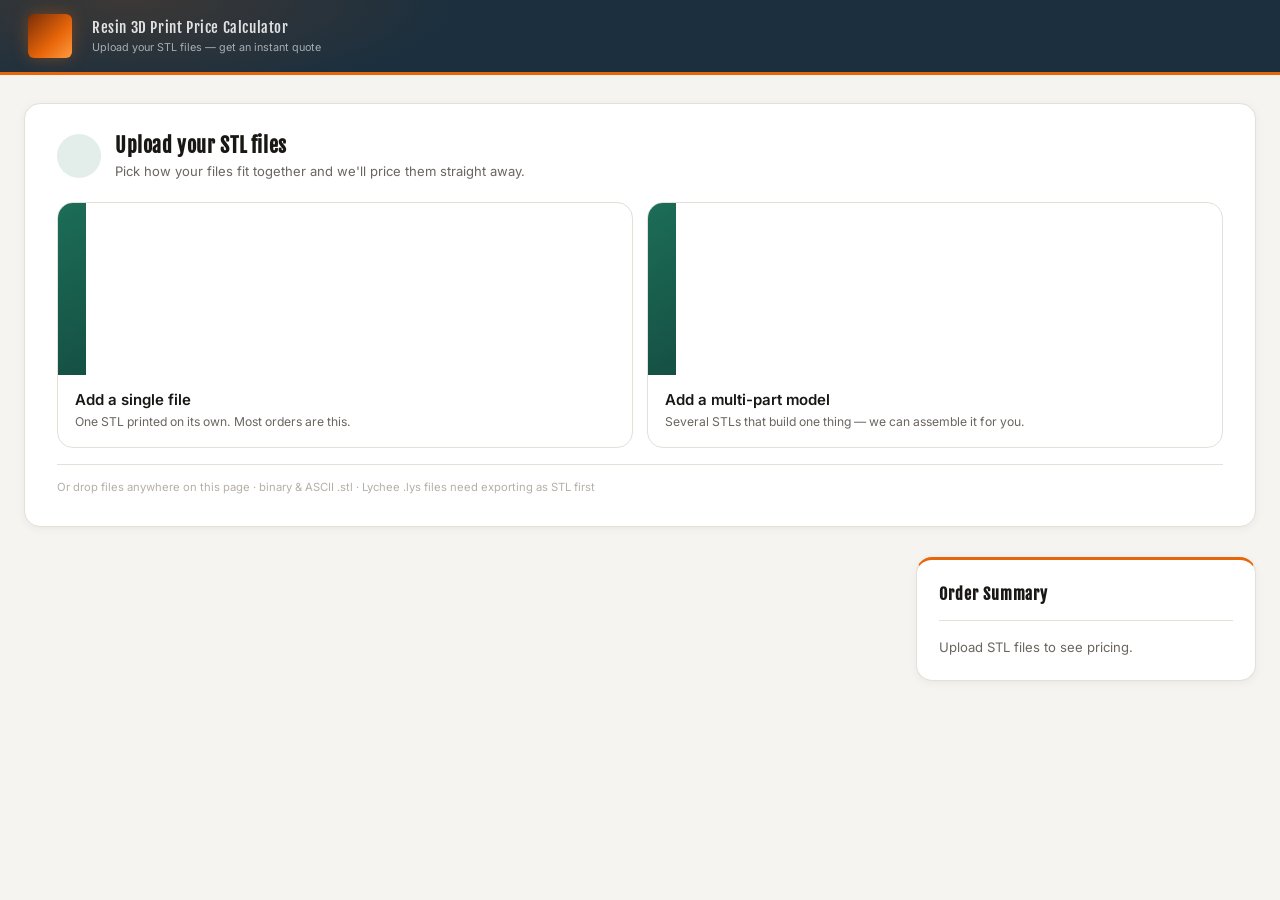
==== commit 2af41af7: "Give the two upload routes real artwork The start panel's two choices carried 20px line icons in a s" ====
--- a/index.html
+++ b/index.html
@@ -4,7 +4,7 @@
   <meta charset="UTF-8">
   <meta name="viewport" content="width=device-width, initial-scale=1.0">
   <title>3D Print Price Calculator — Arcane Flame</title>
-  <link rel="stylesheet" href="css/style.css?v=15">
+  <link rel="stylesheet" href="css/style.css?v=18">
   <script type="importmap">
   {
     "imports": {
@@ -43,14 +43,14 @@
 
     <div class="start-choices">
       <button type="button" class="choice-card" id="start-single" data-intent="single">
-        <span class="choice-icon" data-icon-only="file" data-icon-size="20"></span>
+        <span class="choice-art" data-art="singleFile" data-art-size="104"></span>
         <span class="choice-text">
           <strong>Add a single file</strong>
           <span>One STL printed on its own. Most orders are this.</span>
         </span>
       </button>
       <button type="button" class="choice-card" id="start-model" data-intent="model">
-        <span class="choice-icon" data-icon-only="puzzle" data-icon-size="20"></span>
+        <span class="choice-art" data-art="multiPartModel" data-art-size="122"></span>
         <span class="choice-text">
           <strong>Add a multi-part model</strong>
           <span>Several STLs that build one thing — we can assemble it for you.</span>
@@ -176,6 +176,14 @@
               placeholder="Colour preferences, deadline, special requirements…"></textarea>
           </div>
 
+          <div class="form-field marketing-consent-block" id="marketing-consent-block" style="display:none">
+            <p class="consent-note">We'll only use your name and email to send you this quote and follow up on your order — it won't be added to any marketing list unless you tick below.</p>
+            <label class="checkbox-row">
+              <input type="checkbox" name="marketing-consent" id="marketing-consent-check">
+              <span>Also send me offers and news from Arcane Flame</span>
+            </label>
+          </div>
+
           <div class="form-field disclaimer-field">
             <label class="checkbox-row">
               <input type="checkbox" name="disclaimer" id="disclaimer-check" required>
@@ -191,8 +199,13 @@
             * Estimate only — final price confirmed after file review.
             STL files are not uploaded; only dimensions and volume are used for pricing.
           </p>
+          <p id="order-form-error" role="alert" aria-live="assertive"
+             style="display:none;color:var(--red);font-size:.85em;font-weight:600;margin-bottom:10px;text-align:center"></p>
           <div class="form-actions">
-            <button type="submit" class="btn btn-primary btn-lg" id="order-submit-btn" data-icon-suffix="arrowRight">Send quote request</button>
+            <button type="submit" id="order-submit-btn" class="btn btn-primary btn-lg">
+              <span id="order-submit-label">Send quote request</span>
+              <span id="order-submit-icon"></span>
+            </button>
           </div>
         </form>
       </div>
@@ -223,6 +236,6 @@
   </div>
 </div>
 
-<script type="module" src="js/main.js?v=15"></script>
+<script type="module" src="js/main.js?v=18"></script>
 </body>
 </html>
--- a/css/style.css
+++ b/css/style.css
@@ -401,6 +401,11 @@
 .form-field label { display: block; font-size: .82rem; color: var(--text-dim); margin-bottom: 5px; font-weight: 500; }
 .form-field textarea { resize: vertical; min-height: 85px; }
 
+.marketing-consent-block { margin-bottom: 16px; }
+.consent-note {
+  font-size: .78rem; color: var(--text-dim); line-height: 1.5; margin-bottom: 8px;
+}
+
 .disclaimer-field {
   background: rgba(28,109,87,.04); border: 1px solid rgba(28,109,87,.18);
   border-radius: var(--radius-sm); padding: 12px 14px; margin-bottom: 16px;
@@ -434,6 +439,15 @@
 #toast.show { opacity: 1; transform: translateX(-50%) translateY(0); }
 #toast.toast-success { border-color: var(--green); color: var(--green); }
 #toast.toast-error   { border-color: var(--red);   color: var(--red); }
+
+/* Config source warning banner */
+.config-source-warning {
+  position: sticky; top: 0; z-index: 1000;
+  background: rgba(220,38,38,.08); border: 1px solid rgba(220,38,38,.25);
+  border-radius: var(--radius-sm); padding: 12px 16px;
+  color: var(--red); font-size: .875rem; line-height: 1.5;
+  margin: 0 -16px 16px -16px;
+}
 
 /* ---- Admin --------------------------------------------------------- */
 .admin-wrap { max-width: 980px; margin: 0 auto; padding: 0 24px 80px; }
@@ -735,30 +749,38 @@
 }
 .start-sub { font-size: .87rem; color: var(--text-dim); margin-top: 3px; }
 
-.start-choices { display: grid; grid-template-columns: 1fr; gap: 12px; }
+.start-choices { display: grid; grid-template-columns: 1fr; gap: 12px; align-items: stretch; }
 @media (min-width: 700px) { .start-choices { grid-template-columns: 1fr 1fr; gap: 14px; } }
 
 .choice-card {
-  display: flex; align-items: flex-start; gap: 13px; text-align: left;
-  padding: 17px 18px; cursor: pointer;
+  display: flex; flex-direction: column; text-align: left;
+  padding: 0; overflow: hidden; cursor: pointer;
   background: var(--bg2); border: 1px solid var(--card-border);
-  border-radius: var(--radius); font-family: var(--body-font);
+  border-radius: var(--radius-lg); font-family: var(--body-font);
   transition: var(--transition);
 }
 .choice-card:hover, .choice-card:focus-visible {
-  border-color: var(--accent); background: var(--accent-glow2);
-  transform: translateY(-1px); box-shadow: var(--shadow-sm);
+  border-color: var(--accent); transform: translateY(-2px); box-shadow: var(--shadow);
 }
 .choice-card:focus-visible { outline: 2px solid var(--accent); outline-offset: 2px; }
-.choice-icon {
-  flex-shrink: 0; width: 38px; height: 38px; border-radius: var(--radius-sm);
+
+/* The artwork is a white knockout, so it needs its own dark ground to read
+   against — the card itself is white. */
+.choice-art {
   display: flex; align-items: center; justify-content: center;
-  background: var(--bg3); color: var(--accent); transition: var(--transition);
-}
-.choice-card:hover .choice-icon { background: var(--accent); color: #fff; }
-.choice-text { display: flex; flex-direction: column; gap: 3px; min-width: 0; }
-.choice-text strong { font-size: .95rem; font-weight: 600; color: var(--text); }
-.choice-text span { font-size: .79rem; color: var(--text-dim); line-height: 1.45; }
+  /* Fixed height, not min-height: the two illustrations have different
+     proportions, and a panel that grows to fit its art would leave the two
+     cards' titles sitting at different heights. */
+  height: 172px; padding: 14px;
+  background: linear-gradient(150deg, var(--accent), var(--accent-dim));
+  color: #fff;
+}
+.choice-art svg { display: block; }
+.choice-card:hover .choice-art { background: linear-gradient(150deg, #22836a, var(--accent)); }
+
+.choice-text { display: flex; flex-direction: column; gap: 4px; padding: 15px 17px 17px; flex: 1; }
+.choice-text strong { font-size: 1rem; font-weight: 600; color: var(--text); }
+.choice-text span { font-size: .81rem; color: var(--text-dim); line-height: 1.45; }
 
 .start-hint {
   margin-top: 16px; padding-top: 14px; border-top: 1px solid var(--card-border);
@@ -1084,7 +1106,6 @@
   .info-tip-btn { width: 30px; height: 30px; }
   .part-toggle, .model-opts-btn, .part-thumb { min-height: 44px; }
   .part-toggle { width: 44px; height: 44px; }
-  .choice-card { min-height: 60px; }
 }
 
 /* ---- Utilities -------------------------------------------------------- */
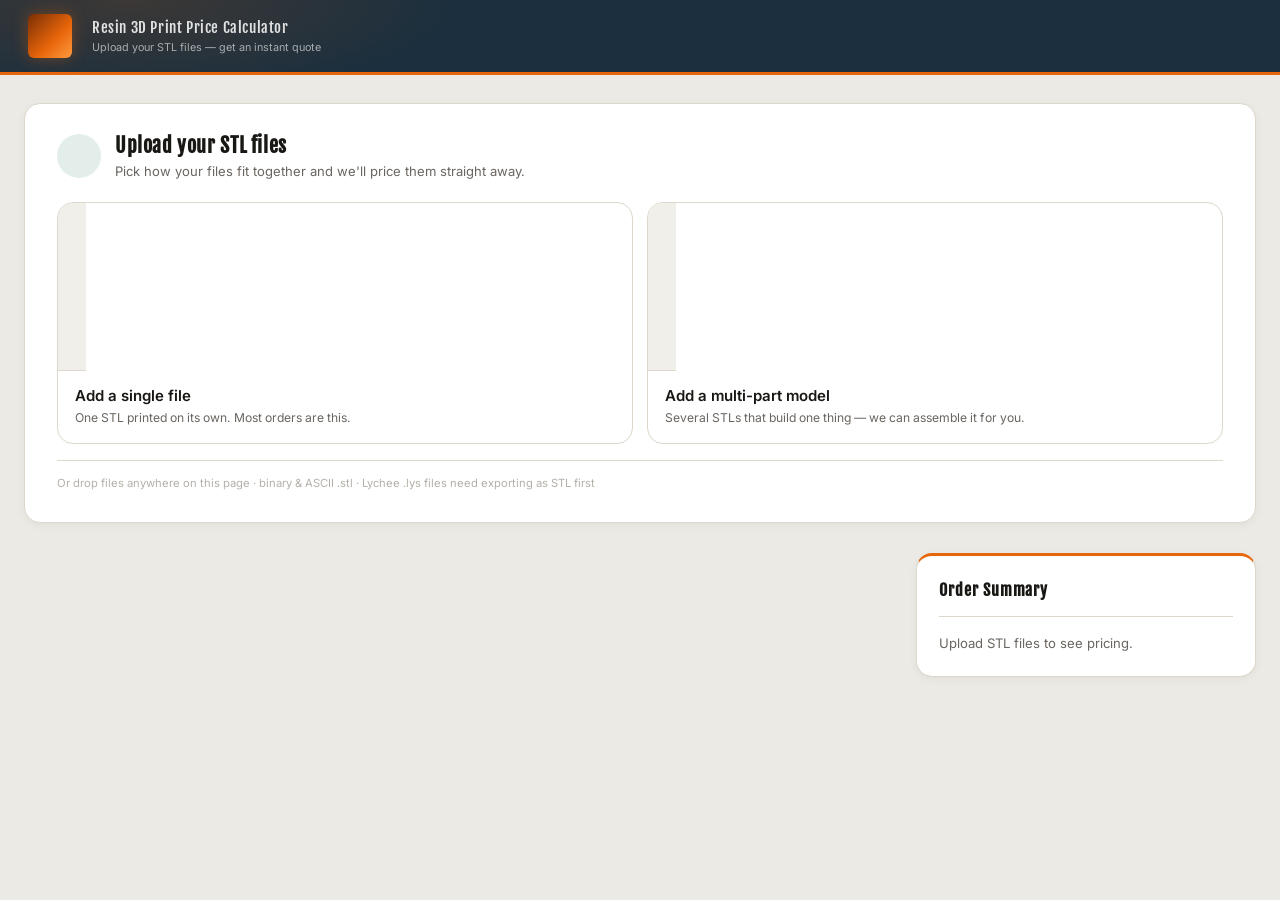
==== commit 97894958: "Skip NaN-vertex triangles instead of pricing a NaN volume Some real exports carry triangles with NaN" ====
--- a/index.html
+++ b/index.html
@@ -236,6 +236,6 @@
   </div>
 </div>
 
-<script type="module" src="js/main.js?v=18"></script>
+<script type="module" src="js/main.js?v=19"></script>
 </body>
 </html>
--- a/css/style.css
+++ b/css/style.css
@@ -6,11 +6,13 @@
 @import url('https://fonts.googleapis.com/css2?family=Fjalla+One&family=Inter:wght@300;400;500;600;700&family=IBM+Plex+Mono:wght@500;600&display=swap');
 
 :root {
-  --bg:           #f5f4f1;
+  --bg:           #eceae5;
   --bg2:          #ffffff;
-  --bg3:          #edeae4;
+  --bg3:          #f1efea;
+  --bg-inset:     #e6e3dc;
+  --ink-art:      #4a443b;
   --card:         #ffffff;
-  --card-border:  #e4dfd7;
+  --card-border:  #ddd7cc;
   --card-border-h:#c8c2b8;
 
   /* CTA — Arcane Flame forest green */
@@ -502,7 +504,7 @@
 }
 .auth-panel h2 { font-family: var(--heading-font); font-size: 1.3rem; letter-spacing: .06em; margin-bottom: 8px; }
 .auth-panel p  { font-size: .85rem; color: var(--text-dim); margin-bottom: 22px; }
-.auth-error { color: var(--red); font-size: .82rem; margin-top: 8px; min-height: 18px; }@media (max-width: 700px) { }.setting-disabled { opacity: .4; pointer-events: none; }.primer-row { display: flex; align-items: center; gap: 14px; flex-wrap: wrap; }
+.auth-error { color: var(--red); font-size: .82rem; margin-top: 8px; min-height: 18px; }@media (max-width: 700px) { }.setting-disabled { opacity: .4; pointer-events: none; }.primer-row { display: flex; align-items: center; gap: 10px; flex-wrap: wrap; }
 .setting-cost-hint {
   font-size: .78rem; color: var(--green); font-weight: 600;
   background: rgba(22,163,74,.08); border: 1px solid rgba(22,163,74,.2);
@@ -512,11 +514,11 @@
 /* Primer swatches — large tap-friendly circles */
 .primer-swatch-btn {
   display: flex; flex-direction: column; align-items: center; gap: 6px;
-  background: none; border: none; padding: 2px; cursor: pointer; min-width: 52px;
+  background: none; border: none; padding: 2px; cursor: pointer; min-width: 40px;
 }
 .primer-swatch {
   display: flex; align-items: center; justify-content: center;
-  width: 48px; height: 48px; min-width: 44px; min-height: 44px;
+  width: 30px; height: 30px; min-width: 30px; min-height: 30px;
   border-radius: 50%; border: 2px solid var(--card-border);
   background: #fff; box-shadow: inset 0 0 0 1px rgba(0,0,0,.04);
   transition: var(--transition);
@@ -532,7 +534,7 @@
 }
 .primer-check { color: #fff; font-size: 1.1rem; font-weight: 700; text-shadow: 0 1px 2px rgba(0,0,0,.4); }
 .primer-swatch.primer-none .primer-check { color: var(--red, #dc2626); text-shadow: none; }
-.primer-swatch-label { font-size: .7rem; color: var(--text-dim); text-align: center; }
+.primer-swatch-label { font-size: .66rem; color: var(--text-dim); text-align: center; }
 .primer-swatch-btn:has(.primer-swatch.active) .primer-swatch-label { color: var(--text); font-weight: 600; }
 /* "?" info tooltip — hover on desktop, tap-toggle on touch */
 .info-tip-wrap { position: relative; display: inline-flex; margin-left: 6px; vertical-align: middle; }
@@ -565,7 +567,7 @@
 }
 .pla-swatch {
   display: flex; align-items: center; justify-content: center;
-  width: 40px; height: 40px; min-width: 40px; min-height: 40px;
+  width: 34px; height: 34px; min-width: 34px; min-height: 34px;
   border-radius: 50%; border: 2px solid var(--card-border);
   box-shadow: inset 0 0 0 1px rgba(0,0,0,.08);
   transition: var(--transition);
@@ -760,7 +762,7 @@
   transition: var(--transition);
 }
 .choice-card:hover, .choice-card:focus-visible {
-  border-color: var(--accent); transform: translateY(-2px); box-shadow: var(--shadow);
+  border-color: var(--accent); box-shadow: var(--shadow-sm);
 }
 .choice-card:focus-visible { outline: 2px solid var(--accent); outline-offset: 2px; }
 
@@ -771,12 +773,18 @@
   /* Fixed height, not min-height: the two illustrations have different
      proportions, and a panel that grows to fit its art would leave the two
      cards' titles sitting at different heights. */
-  height: 172px; padding: 14px;
-  background: linear-gradient(150deg, var(--accent), var(--accent-dim));
-  color: #fff;
+  height: 168px; padding: 14px;
+  /* Quiet ground, inked artwork. Green is the colour of the thing that takes
+     your money — spending it on two upload buttons made the empty page shout
+     before it had anything to say. */
+  background: var(--bg3);
+  border-bottom: 1px solid var(--card-border);
+  color: var(--ink-art);
+  transition: background var(--transition), color var(--transition);
 }
 .choice-art svg { display: block; }
-.choice-card:hover .choice-art { background: linear-gradient(150deg, #22836a, var(--accent)); }
+.choice-card:hover .choice-art,
+.choice-card:focus-visible .choice-art { background: var(--bg-inset); color: var(--accent); }
 
 .choice-text { display: flex; flex-direction: column; gap: 4px; padding: 15px 17px 17px; flex: 1; }
 .choice-text strong { font-size: 1rem; font-weight: 600; color: var(--text); }
@@ -820,10 +828,9 @@
 /* ---- Model card ------------------------------------------------------ */
 .group-card {
   background: var(--card); border: 1px solid var(--card-border);
-  border-radius: var(--radius-lg); margin-bottom: 18px; overflow: hidden;
-  box-shadow: var(--shadow-sm); transition: box-shadow var(--transition);
-}
-.group-card:hover { box-shadow: var(--shadow); }
+  border-radius: var(--radius-lg); margin-bottom: 20px; overflow: hidden;
+  box-shadow: var(--shadow); transition: box-shadow var(--transition);
+}
 
 /* Header bar — the model's visible edge. Carries name, settings summary
    and running total, so the settings panel can stay shut. */
@@ -838,7 +845,7 @@
   border-left: 3px solid var(--flame);
   transition: background var(--transition);
 }
-.model-bar.open { background: var(--bg2); }
+.model-bar.open { background: var(--card); border-bottom-color: transparent; padding-bottom: 8px; }
 .model-bar.flash { animation: model-flash 2.2s ease-out 1; }
 @keyframes model-flash {
   0%, 70% { background: rgba(232,102,10,.13); }
@@ -857,7 +864,9 @@
   background: transparent; border: 1px solid transparent; border-radius: var(--radius-sm);
   color: var(--text); font-family: var(--body-font);
   font-size: .95rem; font-weight: 600; padding: 4px 7px;
-  width: 100%; max-width: 220px; min-width: 90px; transition: var(--transition);
+  width: auto; max-width: 220px; min-width: 90px;
+  field-sizing: content;
+  transition: var(--transition);
 }
 .model-name:hover { border-color: var(--card-border); background: var(--bg2); }
 .model-name:focus { outline: none; border-color: var(--accent); background: var(--bg2); box-shadow: 0 0 0 3px var(--accent-glow); }
@@ -877,13 +886,12 @@
   color: var(--accent); white-space: nowrap; font-variant-numeric: tabular-nums;
 }
 .model-opts-btn {
-  display: inline-flex; align-items: center; gap: 5px;
-  background: var(--bg2); border: 1px solid var(--card-border);
-  border-radius: var(--radius-sm); color: var(--text-dim);
-  font-family: var(--body-font); font-size: .78rem; font-weight: 500;
-  padding: 6px 10px; cursor: pointer; min-height: 34px; transition: var(--transition);
-}
-.model-opts-btn:hover { border-color: var(--accent); color: var(--accent); }
+  display: inline-flex; align-items: center; justify-content: center;
+  width: 30px; height: 30px; padding: 0;
+  background: transparent; border: 1px solid transparent; border-radius: var(--radius-sm);
+  color: var(--text-dim); cursor: pointer; transition: var(--transition);
+}
+.model-opts-btn:hover { background: var(--bg3); color: var(--text); }
 .model-opts-btn:focus-visible { outline: 2px solid var(--accent); outline-offset: 2px; }
 
 @media (max-width: 640px) {
@@ -895,20 +903,26 @@
 
 /* ---- Model settings (disclosure) ------------------------------------- */
 .model-settings {
-  display: grid; grid-template-columns: 1fr; gap: 18px 28px;
-  padding: 18px 16px; background: var(--bg2);
+  display: flex; flex-direction: column; gap: 10px;
+  padding: 2px 14px 14px; background: var(--card);
   border-bottom: 1px solid var(--card-border);
 }
-@media (min-width: 780px) {
-  .model-settings { grid-template-columns: 1fr 1fr; }
-  .mset-notes, .mset-foot { grid-column: 1 / -1; }
-}
-.mset { display: flex; flex-direction: column; gap: 8px; }
+.mset { display: flex; align-items: center; gap: 12px; flex-wrap: wrap; }
+.mset-head { display: inline-flex; align-items: center; gap: 2px; min-width: 78px; flex-shrink: 0; }
 .mset-label {
-  display: flex; align-items: center;
-  font-size: .8rem; font-weight: 600; color: var(--text);
-}
-.mset-optional { font-weight: 400; color: var(--text-dimmer); margin-left: 6px; font-size: .74rem; }
+  font-size: .78rem; font-weight: 600; color: var(--text-dim);
+  min-width: 66px; flex-shrink: 0;
+}
+.mset-head .mset-label { min-width: 0; }
+.mset-notes { align-items: flex-start; }
+.mset-notes .mset-label { padding-top: 8px; }
+.mset-notes .mset-head { padding-top: 8px; }
+.mset-notes-input { flex: 1; min-width: 200px; }
+.mset-foot {
+  display: flex; align-items: flex-start; justify-content: space-between;
+  gap: 14px; flex-wrap: wrap; padding-top: 4px;
+}
+.mset-hint { flex: 1; min-width: 220px; }
 .mset-note, .pset-note { font-weight: 400; color: var(--text-dimmer); margin-left: 6px; font-size: .73rem; }
 
 .mset-notes-input {
@@ -941,22 +955,34 @@
   border-radius: var(--radius-sm); overflow: hidden;
 }
 .seg { max-width: 440px; }
+.seg-sm { max-width: none; width: auto; display: inline-flex; }
+.seg-sm .seg-btn { flex: 0 0 auto; font-size: .76rem; padding: 6px 14px; min-height: 32px; white-space: nowrap; }
 .seg .seg-btn { flex: 1; font-size: .79rem; padding: 9px 10px; line-height: 1.3; min-height: 40px; }
 
 /* ---- Part rows -------------------------------------------------------- */
-.group-items { display: flex; flex-direction: column; }
+/* Parts sit on a tinted inset so each white row reads as its own object
+   inside the model, rather than as more of the model's own surface. */
+.group-items {
+  display: flex; flex-direction: column; gap: 8px;
+  padding: 12px; background: var(--bg-inset);
+  border-top: 1px solid var(--card-border);
+}
 
 .part {
   display: grid;
-  grid-template-columns: 52px minmax(0, 1fr) auto auto 36px;
+  grid-template-columns: 52px minmax(0, 1fr) auto auto auto 36px;
   align-items: center; gap: 12px;
-  padding: 11px 14px;
-  border-bottom: 1px solid var(--card-border);
-  transition: background var(--transition);
-}
-.part:hover { background: var(--bg3); }
-.part.open { background: var(--bg3); border-bottom-color: transparent; }
-.group-items .part:last-of-type { border-bottom: none; }
+  padding: 10px 12px;
+  background: var(--card); border: 1px solid var(--card-border);
+  border-radius: var(--radius);
+  transition: border-color var(--transition), box-shadow var(--transition);
+}
+.part:hover { border-color: var(--card-border-h); box-shadow: var(--shadow-sm); }
+.part.open {
+  border-color: var(--accent); box-shadow: 0 0 0 3px var(--accent-glow2);
+  border-bottom-left-radius: 0; border-bottom-right-radius: 0;
+}
+
 
 .part-thumb {
   position: relative; width: 52px; height: 52px; flex-shrink: 0;
@@ -1047,12 +1073,13 @@
 
 /* ---- Part detail (disclosure) ---------------------------------------- */
 .part-detail {
-  display: flex; flex-direction: column; gap: 16px;
-  padding: 4px 14px 18px 14px;
-  background: var(--bg3);
-  border-bottom: 1px solid var(--card-border);
-  border-left: 2px solid var(--accent);
-  margin-left: 14px;
+  display: flex; flex-direction: column; gap: 14px;
+  padding: 14px 14px 16px;
+  background: var(--card);
+  border: 1px solid var(--accent); border-top: none;
+  border-radius: 0 0 var(--radius) var(--radius);
+  box-shadow: 0 0 0 3px var(--accent-glow2);
+  margin-top: -8px;
 }
 .pset { display: flex; flex-direction: column; gap: 7px; }
 .pset-inline { flex-direction: row; align-items: center; gap: 12px; flex-wrap: wrap; }
@@ -1104,6 +1131,8 @@
 /* ---- Touch targets ---------------------------------------------------- */
 @media (max-width: 767px) {
   .info-tip-btn { width: 30px; height: 30px; }
+  .primer-swatch { width: 40px; height: 40px; min-width: 40px; min-height: 40px; }
+  .pla-swatch    { width: 40px; height: 40px; min-width: 40px; min-height: 40px; }
   .part-toggle, .model-opts-btn, .part-thumb { min-height: 44px; }
   .part-toggle { width: 44px; height: 44px; }
 }
@@ -1117,3 +1146,105 @@
 .mset-hint {
   font-size: .73rem; color: var(--text-dimmer); line-height: 1.5; margin-top: 6px;
 }
+
+/* ---- Supports, on the part row ---------------------------------------
+   Applies to every resin part, so it belongs where every part can see it.
+   Kept to two short words per option so it costs one row, not a panel. */
+.part-supports { display: flex; align-items: center; gap: 7px; }
+.part-supports-label {
+  font-size: .7rem; color: var(--text-dimmer); text-transform: uppercase;
+  letter-spacing: .06em; font-weight: 600; white-space: nowrap;
+}
+.mini-seg {
+  display: inline-flex; border: 1px solid var(--card-border);
+  border-radius: var(--radius-sm); overflow: hidden; background: var(--bg2);
+}
+.mini-seg-btn {
+  background: transparent; border: none; cursor: pointer;
+  font-family: var(--body-font); font-size: .72rem; font-weight: 500;
+  color: var(--text-dim); padding: 5px 10px; white-space: nowrap;
+  transition: var(--transition);
+}
+.mini-seg-btn + .mini-seg-btn { border-left: 1px solid var(--card-border); }
+.mini-seg-btn:hover { background: var(--bg3); color: var(--text); }
+.mini-seg-btn.active { background: var(--accent); color: #fff; }
+.mini-seg-btn:focus-visible { outline: 2px solid var(--accent); outline-offset: -2px; }
+
+@media (max-width: 860px) {
+  .part { grid-template-columns: 52px minmax(0, 1fr) auto auto 36px; }
+  .part-supports { grid-column: 2 / -1; grid-row: 2; margin-top: 2px; }
+}
+@media (max-width: 640px) {
+  .part { grid-template-columns: 46px minmax(0, 1fr) auto 34px; }
+  .part-supports { grid-column: 1 / -1; grid-row: 3; margin-top: 4px; }
+  .part-qty { grid-column: 2; grid-row: 2; justify-self: start; margin-top: 2px; }
+  .mini-seg-btn { padding: 7px 11px; min-height: 36px; }
+}
+
+/* ---- Swatch sizing ----------------------------------------------------
+   Declared here, not on the base .primer-swatch / .pla-swatch rules above:
+   the theme stylesheet keeps its own hand-scoped copy of everything before
+   this layer, and only this layer is mirrored across. A size set upstream
+   reaches the standalone build and quietly misses the storefront. */
+.primer-swatch {
+  width: 30px; height: 30px; min-width: 30px; min-height: 30px;
+}
+.pla-swatch {
+  width: 34px; height: 34px; min-width: 34px; min-height: 34px;
+}
+.primer-swatch-btn { min-width: 40px; }
+
+@media (max-width: 767px) {
+  .primer-swatch, .pla-swatch {
+    width: 40px; height: 40px; min-width: 40px; min-height: 40px;
+  }
+}
+
+/* ---- Editable names ---------------------------------------------------
+   Both the model name and each part name are editable, but as bare text in
+   a card they read as labels. A pencil that firms up on hover/focus says so
+   without adding a control to click. */
+.name-edit { display: inline-flex; align-items: center; gap: 4px; min-width: 0; }
+.name-edit-pencil {
+  flex-shrink: 0; color: var(--text-dimmer); opacity: .55;
+  transition: opacity var(--transition), color var(--transition);
+  pointer-events: none;
+}
+.name-edit:hover .name-edit-pencil,
+.name-edit:focus-within .name-edit-pencil { opacity: 1; color: var(--accent); }
+
+/* The part name is a filename by default; editing it sets a display label
+   and leaves the uploaded file's own name untouched. */
+.part-name {
+  background: transparent; border: 1px solid transparent; border-radius: var(--radius-sm);
+  color: var(--text); font-family: var(--body-font);
+  font-size: .89em; font-weight: 600; padding: 2px 5px;
+  width: auto; max-width: 100%; min-width: 0; text-overflow: ellipsis;
+  field-sizing: content;   /* grows as you type where supported; `size` covers the rest */
+  transition: var(--transition);
+}
+.part-name:hover { border-color: var(--card-border); background: var(--bg2); }
+.part-name:focus {
+  outline: none; border-color: var(--accent); background: var(--bg2);
+  box-shadow: 0 0 0 3px var(--accent-glow);
+}
+.part-main .name-edit { width: 100%; }
+
+/* ---- Mobile summary bar ------------------------------------------------
+   The theme's chat activator is fixed in the bottom-right at the maximum
+   z-index, so it cannot be layered under — it has to be designed around.
+   The action moves to the left edge and the bar reserves the right, keeping
+   every tappable thing clear of the bubble. */
+@media (max-width: 959px) {
+  .mobile-summary-bar {
+    justify-content: flex-start;
+    gap: 14px;
+    padding-right: 150px;
+  }
+  .mobile-summary-bar .btn { order: -1; flex-shrink: 0; }
+  .mobile-summary-info { align-items: flex-start; }
+}
+@media (max-width: 400px) {
+  .mobile-summary-bar { padding-right: 118px; }
+  .mobile-summary-bar .btn { padding: 8px 14px; font-size: .78rem; }
+}
